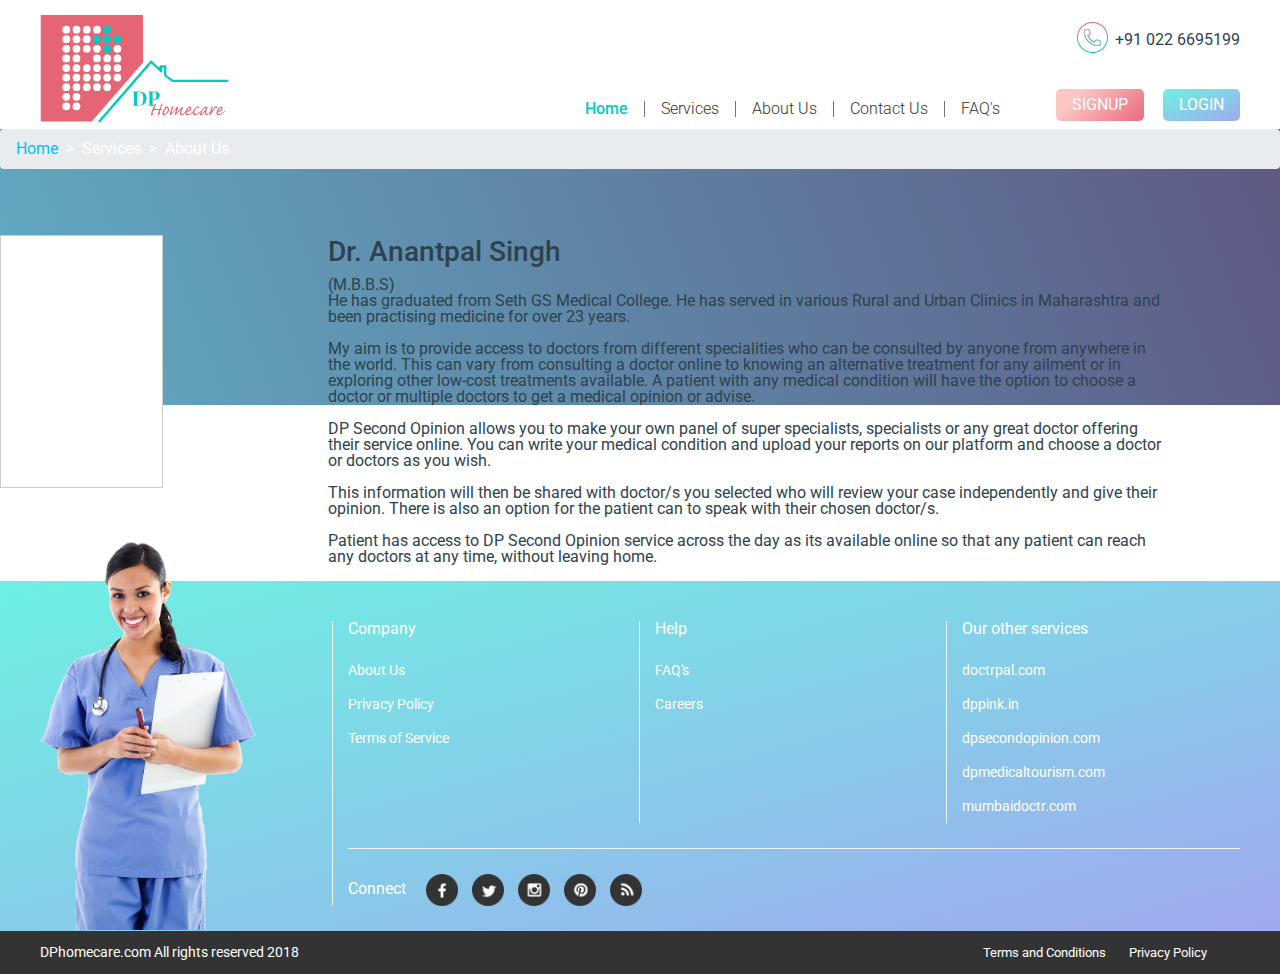
==== dp-homecare/about-us.html @ 6a43c0c6 "Add files via upload" ====
<!doctype html>
<html lang="en">

<head>
    <!-- Required meta tags -->
    <meta charset="utf-8">
    <meta name="viewport" content="width=device-width, initial-scale=1, shrink-to-fit=no">
    <!-- Bootstrap CSS -->
    <!-- <link rel="stylesheet" href="css/bootstrap.min.css"> -->
    <link href="//maxcdn.bootstrapcdn.com/bootstrap/4.0.0/css/bootstrap.min.css" rel="stylesheet" id="bootstrap-css">
    <link href="https://fonts.googleapis.com/css?family=Roboto:300,400,500,700" rel="stylesheet">
    <link href="https://fonts.googleapis.com/css?family=Ovo" rel="stylesheet">
    <link href="https://fonts.googleapis.com/css?family=Vidaloka" rel="stylesheet">
    <link rel="stylesheet" href="https://use.fontawesome.com/releases/v5.5.0/css/all.css" integrity="sha384-B4dIYHKNBt8Bc12p+WXckhzcICo0wtJAoU8YZTY5qE0Id1GSseTk6S+L3BlXeVIU" crossorigin="anonymous">
    <link rel="stylesheet" href="css/style.css">
    <title>About Us</title>
</head>

<body>
    <div class="wrapper">
        <div class="clearfix">
            <nav class="navbar navbar-expand-lg navbar-light">
                <button class="navbar-toggler" type="button" data-toggle="collapse" data-target="#navbarSupportedContent" aria-controls="navbarSupportedContent" aria-expanded="false" aria-label="Toggle navigation">
                    <span class="navbar-toggler-icon"></span>
                </button>
                <a class="navbar-brand" href="#"><img src="img/DP-HC-LOGO-Final-05.svg"  class="d-inline-block align-top" alt="DP Homecare" /></a>
                <a class="d-block d-lg-none tab-call-icon" href="#"><img src="img/call.svg" width="31" class="d-inline-block align-top" alt="CALL US" /></a>
                <form class="form-inline my-2 my-lg-0  d-none d-md-block d-lg-none">
                    <button class="button primary-button ">SIGNUP</button>
                    <button class="button secondary-button">LOGIN</button>
                </form>
                <div class="collapse navbar-collapse" id="navbarSupportedContent">
                    <ul id="nav-bar" class="navbar-nav ml-auto">
                        <li class="nav-item active">
                            <a class="nav-link" href="#">Home</a>
                        </li>
                        <li class="nav-item">
                            <a class="nav-link" href="#">Services</a>
                        </li>
                        <li class="nav-item">
                            <a class="nav-link" href="#">About Us<span class="sr-only">(current)</span></a>
                        </li>
                        <li class="nav-item">
                            <a class="nav-link" href="#">Contact Us</a>
                        </li>
                        <li class="nav-item">
                            <a class="nav-link" href="#">FAQ's</a>
                        </li>
                        <!-- <li class="nav-item d-none d-sm-block">
                            <a class="nav-link">Call us <span class="roboto-bold">+91 022 6695199</span></a>
                        </li> -->
                    </ul>
                    <form class="form-inline my-2 my-lg-0  d-none d-sm-block">
                        <div class="callus">+91 022 6695199</div>
                        <button class="button primary-button">SIGNUP</button>
                        <button class="button secondary-button margin-l-15">LOGIN</button>
                    </form>
                </div>
            </nav>
            <div class="d-block d-sm-none">
                <div class="row">
                    <div class="col-6"><button class="col button primary-button roboto-medium">Sign Up</button></div>
                    <div class="col-6"><button class="col button secondary-button roboto-medium">Login</button></div>
                </div>
            </div>
            <!-- <a href="#" class="header-link roboto-medium">How does it work?</a> <span class="header-text  d-none d-sm-block">Exclusively for women and childrens</span> -->
        </div>
    </div>
    <div class="inner-bg-about">
        <nav aria-label="breadcrumb">
            <ol class="breadcrumb">
                <li class="breadcrumb-item"><a href="#">Home</a></li>
                <li class="breadcrumb-item active"><a href="#">Services</a></li>
                <li class="breadcrumb-item active" aria-current="page">About Us</li>
            </ol>
        </nav>
    </div>
    <div class="about-us-container">
            <div class="row clearfix relative-pos">
                <div class="col-md-3 col-sm-12">
                    <div class="doctorimage">
                    </div>
                </div>
                <div class="col-md-8 col-sm-12">
                     <h3>Dr. Anantpal Singh</h3>
                     <span class="mbbs">(M.B.B.S)</span>
                     <p>He has graduated from Seth GS Medical College. He has served in various Rural and Urban Clinics in Maharashtra and been practising medicine for over 23 years.</p>
                     <div class="maincontent">
                        <p>My aim is to provide access to doctors from different specialities who can be consulted by anyone from anywhere in the world. This can vary from consulting a doctor online to knowing an alternative treatment for any ailment or in exploring other low-cost treatments available. A patient with any medical condition will have the option to choose a doctor or multiple doctors to get a medical opinion or advise.</p>
                        <p>
                            DP Second Opinion allows you to make your own panel of super specialists, specialists or any great doctor offering their service online. You can write your medical condition and upload your reports on our platform and choose a doctor or doctors as you wish.
                        </p>
                        <p>
                         This information will then be shared with doctor/s you selected who will review your case independently and give their opinion. There is also an option for the patient can to speak with their chosen doctor/s.</p>
                         <p>
                            Patient has access to DP Second Opinion service across the day as its available online so that any patient can reach any doctors at any time, without leaving home.
                         </p>
                     </div>
                </div>
             
            </div>
        </div>
   
       
                <div class="sitemap-container">
                    <div class="wrapper">
                        <div class="sitemap">
                            <div class="row">
                                <div class="col-md-3 col-12 border-right d-none d-sm-block"><img src="img/footer-lady.png" class="footer-lady" width="216" alt="DP Homecare"></div>
                                    <div class="col-md-9 col-xs-12">
                                        <div class="row pad-bot-25">
                                            <div class="col-md-4 col-xs-12 border-right ">
                                                <p class="footer-head">Company</p>
                                                <ul>
                                                    <li><a href="#">About Us</a></li>
                                                    <li><a href="#">Privacy Policy</a></li>
                                                    <li><a href="#">Terms of Service</a></li>
                                                </ul>
                                            </div>
                                            <div class="col-md-4 col-xs-12 border-right ">
                                                <p class="footer-head">Help</p>
                                                <ul>
                                                    <li><a href="#">FAQ's</a></li>
                                                    <li><a href="#">Careers</a></li>
                                                </ul>
                                            </div>
                                            <div class="col-md-4 col-xs-12">
                                                <p class="footer-head">Our other services</p>
                                                <ul>
                                                    <li><a href="https://doctrpal.com/" target="_blank">doctrpal.com</a></li>
                                                    <li><a href="http://dppink.in/" target="_blank">dppink.in</a></li>
                                                    <li><a href="https://www.dpsecondopinion.com/" target="_blank">dpsecondopinion.com</a></li>
                                                    <li><a href="https://www.dpmedicaltourism.com/" target="_blank">dpmedicaltourism.com</a></li>
                                                    <li><a href="http://www.mumbaidoctr.com/?AspxAutoDetectCookieSupport=1" target="_blank">mumbaidoctr.com</a></li>
                                                </ul>
                                            </div>
                                        </div>
                                        <div class="row">
                                            <div class="col-md-12 col-xs-12 ">
                                                <div class="social-media border-top">
                                                    <span class="connect">Connect &nbsp; &nbsp; </span>
                                                    <a href="#"><img src="img/social media/fb.png" alt="Facebook" /></a>
                                                    <a href="#"><img src="img/social media/twitter.png" alt="Twitter" /></a>
                                                    <a href="#"><img src="img/social media/insta.png" alt="Instagram" /></a>
                                                    <a href="#"><img src="img/social media/pin.png" alt="Pinterest" /></a>
                                                    <a href="#"><img src="img/social media/5.png" alt="RSS" /></a>
                                                </div>
                                            </div>
                                        </div>
                                    </div>
                                </div>
                            </div>
                        </div>
                    </div>
                    <div class="footer">
                        <div class="wrapper">
                            <div class="row">
                                <div class="col-md-7 col-lg-9">DPhomecare.com All rights reserved 2018</div>
                                <div class="col-md-5 col-lg-3"><a href="#">Terms and Conditions</a> <a href="#"> Privacy Policy</a></div>
                            </div>
                        </div>
                    </div>
                    <!-- Optional JavaScript -->
                    <!-- jQuery first, then Popper.js, then Bootstrap JS -->
                    <script src="js/jquery-3.3.1.slim.min.js"></script>
                    <script src="js/popper.min.js"></script>
                    <script src="js/bootstrap.min.js"></script>
                    <script src="js/bootstrap-swipe-carousel.js"></script>
                    <script src="js/slider.js"></script>
                    <script type="text/javascript">
                    const carouselEl1 = $('#carouselExample1');

                    // Bootstrap carousel needs to be loaded first
                    carouselEl1.carousel().swipeCarousel({
                        sensitivity: 'high' // low, medium or high
                    });

                    carouselEl1.on('slide.bs.carousel', function(e) {

                        var $e = $(e.relatedTarget);
                        var idx = $e.index();
                        var itemsPerSlide = 4;
                        var totalItems = $('#carouselExample1 .carousel-item').length;
                        if (idx >= totalItems - (itemsPerSlide - 1)) {
                            var it = itemsPerSlide - (totalItems - idx);
                            for (var i = 0; i < it; i++) {
                                // append slides to end
                                if (e.direction == "left") {
                                    $('#carouselExample1 .carousel-item').eq(i).appendTo('.carousel-inner');
                                } else {
                                    $('#carouselExample1 .carousel-item').eq(0).appendTo('.carousel-inner');
                                }
                            }
                        }
                    });

                    const carouselEl = $('#carouselExample');

                    // Bootstrap carousel needs to be loaded first
                    carouselEl.carousel().swipeCarousel({
                        sensitivity: 'high' // low, medium or high
                    });

                    carouselEl.on('slide.bs.carousel', function(e) {

                        var $e = $(e.relatedTarget);
                        var idx = $e.index();
                        var itemsPerSlide = 3;
                        var totalItems = $('#carouselExample .carousel-item').length;
                        if (idx >= totalItems - (itemsPerSlide - 1)) {
                            var it = itemsPerSlide - (totalItems - idx);
                            for (var i = 0; i < it; i++) {
                                // append slides to end
                                if (e.direction == "left") {
                                    $('#carouselExample .carousel-item').eq(i).appendTo('.carousel-inner');
                                } else {
                                    $('#carouselExample .carousel-item').eq(0).appendTo('.carousel-inner');
                                }
                            }
                        }
                    });

                    const carouselEl2 = $('#carouselExample2');

                    // Bootstrap carousel needs to be loaded first
                    carouselEl2.carousel().swipeCarousel({
                        sensitivity: 'high' // low, medium or high
                    });

                    carouselEl2.on('slide.bs.carousel', function(e) {

                        var $e = $(e.relatedTarget);
                        var idx = $e.index();
                        var itemsPerSlide = 3;
                        var totalItems = $('#carouselExample2 .carousel-item').length;
                        if (idx >= totalItems - (itemsPerSlide - 1)) {
                            var it = itemsPerSlide - (totalItems - idx);
                            for (var i = 0; i < it; i++) {
                                // append slides to end
                                if (e.direction == "left") {
                                    $('#carouselExample2 .carousel-item').eq(i).appendTo('.carousel-inner');
                                } else {
                                    $('#carouselExample2 .carousel-item').eq(0).appendTo('.carousel-inner');
                                }
                            }
                        }
                    });

                    $(".carousel-item").on("click", function(e) {
                        //console.log(this.index())
                        //carouselEl.carousel(parseInt(this.dataset.index));
                        $(".carousel-item").removeClass("active-testimonial");
                        $(this).addClass("active-testimonial");
                        $(".current-testimonial p").hide();
                        $(".current-testimonial p#testimonial" + this.dataset.index).fadeIn();
                    })
                    </script>
</body>

</html>
---- dp-homecare/css/style.css ----
body {
    background: url("../img/blue_bg.png") 50% 100px no-repeat;
    font-family: 'Roboto', sans-serif;
    font-size: 16px;
    font-weight: 400;
    color: #2e424e;
    line-height: 1;
    width: unset;
}

.wrapper {
    padding: 0 15px;
}

.roboto-light {
    font-weight: 300;
}

.margin-t-10 {
    margin-top: 10px;
}

.roboto-medium {
    font-weight: 500;
}

.roboto-bold {
    font-weight: 700;
}

.navbar-light .navbar-nav .nav-link {
    color: #333;
    font-weight: 300;
}

.navbar-expand-lg .navbar-nav .nav-item:last-child a span {
    font-size: 22px;
}

.navbar-light .navbar-toggler {
    border: 0;
}

.navbar-light .navbar-toggler-icon {
    background: url("../img/toggler-icon.png") 0 0 no-repeat;
}

.navbar-brand img {
    width: 128px;
}

.navbar {
    padding: .5rem 0;
}

.no-margin-mobile {
    margin: 0;
}

.callus {
    background: url("../img/call.png") 20px 0 no-repeat;
    padding: 0.6rem 0 2.6rem 2rem;
    text-align: right;
}

.button {
    color: #fff;
    padding: 0.5rem 1rem;
    border-radius: 5px;
}

.primary-button {
    /* Permalink - use to edit and share this gradient: http://colorzilla.com/gradient-editor/#fbc7c5+0,fbc7c5+22,ee697c+100 */
    background: #fbc7c5;
    /* Old browsers */
    background: -moz-linear-gradient(-45deg, #fbc7c5 0%, #fbc7c5 22%, #ee697c 100%);
    /* FF3.6-15 */
    background: -webkit-linear-gradient(-45deg, #fbc7c5 0%, #fbc7c5 22%, #ee697c 100%);
    /* Chrome10-25,Safari5.1-6 */
    background: linear-gradient(135deg, #fbc7c5 0%, #fbc7c5 22%, #ee697c 100%);
    /* W3C, IE10+, FF16+, Chrome26+, Opera12+, Safari7+ */
    filter: progid:DXImageTransform.Microsoft.gradient(startColorstr='#fbc7c5', endColorstr='#ee697c', GradientType=1);
    /* IE6-9 fallback on horizontal gradient */
    border: 0;
    text-transform: uppercase;
}

.secondary-button {
    /* IE10+ */
    background-image: -ms-linear-gradient(top left, #6DF0E3 0%, #88CBE9 55%, #A1A8F0 100%);

    /* Mozilla Firefox */
    background-image: -moz-linear-gradient(top left, #6DF0E3 0%, #88CBE9 55%, #A1A8F0 100%);

    /* Opera */
    background-image: -o-linear-gradient(top left, #6DF0E3 0%, #88CBE9 55%, #A1A8F0 100%);

    /* Webkit (Safari/Chrome 10) */
    background-image: -webkit-gradient(linear, left top, right bottom, color-stop(0, #6DF0E3), color-stop(55, #88CBE9), color-stop(100, #A1A8F0));

    /* Webkit (Chrome 11+) */
    background-image: -webkit-linear-gradient(top left, #6DF0E3 0%, #88CBE9 55%, #A1A8F0 100%);

    /* W3C Markup */
    background-image: linear-gradient(to bottom right, #6DF0E3 0%, #88CBE9 55%, #A1A8F0 100%);
    border: 0;
}

.margin-l-15 {
    margin-left: 15px;
}


.header-link {
    color: #d02652;
    text-decoration: underline;
}

.header-link {
    float: right;
}

.btn-secondary {
    background: #302f2f;
}

.banner-header {
    padding: 1.2rem 0;
}

.banner-header h2 {
    font-size: 2rem;
}

.banner-header p {
    font-size: 1.8rem;
}

.callback-form-container {
    background: url("../img/shadow-1.png") 50% 0 no-repeat;
    padding: 30px 0 0;
}

.callback-form {
    background: url("../img/shadow-2.png") 50% 100% no-repeat;
    padding: 0 0 30px;
}

.title {
    font-size: 2rem;
    padding-bottom: 15px;
}

.form-title {
    font-size: 1.4rem;
    font-weight: 300;
    line-height: 1.8rem;
}

.form-subtitle {
    font-size: 1rem;
    font-weight: 300;
    line-height: 1rem;
}

.callback-form label {
    color: #06c9c3;
    font-size: 0.8rem;
}

.callback-form .form-group {
    margin-bottom: 1.3rem;
}

.callback-form .button {
    padding: 0.8rem 1rem;
}

.callback-form .form-control {
    border: 0;
    border-bottom: 1px solid #e5e5e5;
    border-radius: 0;
    padding: 0;
    box-shadow: none;
}

.why-doc-container {
    /* IE10+ */
    background-image: -ms-linear-gradient(top left, #6DF0E3 0%, #88CBE9 55%, #A1A8F0 100%);

    /* Mozilla Firefox */
    background-image: -moz-linear-gradient(top left, #6DF0E3 0%, #88CBE9 55%, #A1A8F0 100%);

    /* Opera */
    background-image: -o-linear-gradient(top left, #6DF0E3 0%, #88CBE9 55%, #A1A8F0 100%);

    /* Webkit (Safari/Chrome 10) */
    background-image: -webkit-gradient(linear, left top, right bottom, color-stop(0, #6DF0E3), color-stop(55, #88CBE9), color-stop(100, #A1A8F0));

    /* Webkit (Chrome 11+) */
    background-image: -webkit-linear-gradient(top left, #6DF0E3 0%, #88CBE9 55%, #A1A8F0 100%);

    /* W3C Markup */
    background-image: linear-gradient(to bottom right, #6DF0E3 0%, #88CBE9 55%, #A1A8F0 100%);
    padding: 4rem 0;
    color: #fff;
}

.why-doc-container .title
}

#carouselExample1 .carousel-inner {
    height: 350px;
}

.feature-container {
    /*background: url(../img/why-dc-bg.png) 0 0 no-repeat;*/
    background-size: 100%;
    padding: 15px 0 35px;
}

.feature p {
    font-size: 1rem;
    margin: 35px 0 0;
    line-height: 1.4rem;
}

.feature p.sub-text {
    font-size: 0.9rem;
}

/*.feature:nth-child(1) img {
    margin-left: 50px;
}
.feature:nth-child(2) img {
    margin-left: 25px;
}
.feature:nth-child(4) img {
    margin-right: 20px;
}
.feature:nth-child(5) img {
    margin-right: 40px;
}*/
.quality-commitment-container {
    padding: 75px 0;
}

.img-div {
    height: 200px;
    padding-top: 40px;
    vertical-align: middle;
}

.tab-title {
    font-size: 1.2rem;
    color: #ee697c;
}

.tab-desc {
    font-weight: 300;
    line-height: 1.2rem;
}

.artilce-container {
    padding: 30px 0;
}

.artilce-container.services-container .title {
    margin: 0 auto 15px;
}

.artilce-container .title {
    margin: 0 auto 30px;
}

.article {
    background: #fff;
    cursor: pointer;
    transition: transform .2s;
    /* Animation */
    padding: 0;
    margin: 0 15px 20px;
}

.artilce-container.services-container .article {
    margin: 0 0 20px;
}


.article:hover {
    color: #fff;
    z-index: 9;
    transform: scale(1.1);
    /* (150% zoom - Note: if the zoom is too large, it will go outside of the viewport) */
}

.article p.service-title {
    font-size: 1.2rem;
    color: #ee697c;
}

.article img {
    width: 100%;
}

.article p.article-title {
    color: #ee697c;
    font-size: 1rem;
    line-height: 1.7rem;
    text-transform: uppercase;
    min-height: 60px;
    margin-bottom: 0;
}

.article-description {
    padding: 15px 0;
}

.article:hover .article-description,
.article:hover p.article-title {
    color: #fff;
    /* Permalink - use to edit and share this gradient: http://colorzilla.com/gradient-editor/#fbc7c5+0,fbc7c5+22,ee697c+100 */
    background: #fbc7c5;
    /* Old browsers */
    background: -moz-linear-gradient(-45deg, #fbc7c5 0%, #fbc7c5 22%, #ee697c 100%);
    /* FF3.6-15 */
    background: -webkit-linear-gradient(-45deg, #fbc7c5 0%, #fbc7c5 22%, #ee697c 100%);
    /* Chrome10-25,Safari5.1-6 */
    background: linear-gradient(135deg, #fbc7c5 0%, #fbc7c5 22%, #ee697c 100%);
    /* W3C, IE10+, FF16+, Chrome26+, Opera12+, Safari7+ */
    filter: progid:DXImageTransform.Microsoft.gradient(startColorstr='#fbc7c5', endColorstr='#ee697c', GradientType=1);
    /* IE6-9 fallback on horizontal gradient */
    padding: 15px;
}

.article:hover .service-title,
.article:hover .article-description .article-stats {
    color: #fff;
}


.article-description .article-author {
    font-size: 1rem;
    line-height: 1.2rem;
    margin-bottom: 10px;
}

.article-description .article-stats {
    font-size: 0.8rem;
    color: #999;
    line-height: 1.2rem;
    margin-bottom: 10px;
}

.current-testimonial {
    background: #fff;
    padding: 40px 15px;
    margin: 40px 15px 60px;
    box-shadow: 0px 2px 3px 0px rgba(119, 119, 119, 0.2);
    -moz-box-shadow: 0px 2px 3px 0px rgba(119, 119, 119, 0.2);
    -webkit-box-shadow: 0px 2px 3px 0px rgba(119, 119, 119, 0.2);
}

.user-name {
    font-size: 1.1rem;
    margin: 20px 0 5px;
    font-weight: 500;
}

.timespan {
    font-size: 0.9rem;
}

.testimonial-top {
    margin: 20px 0px 35px;
    border-bottom: 1px solid #e7e7e7;
    padding: 0 0 35px;
}

.testimonial-top p {
    color: #747474;
    line-height: 1.1rem;
}

.testimonial-bottom {
    margin: 0px 0px;
}

.feedabck-label {
    min-width: 120px;
    display: inline-block;
}

.margin-b-20 {
    margin-bottom: 20px;
}

#carouselExample1 .user-name {

    margin: 10px 0 0;
    font-size: 1rem;
    font-weight: 400;
    color: #747474;
    display: inline-block;
}

.sticker {
    position: absolute;
    width: 100px !important;
    left: -15px;
    top: -50px;
}

.current-testimonial-container {
    position: relative;
}

.arrow-down {
    width: 0;
    height: 0;
    border-left: 15px solid transparent;
    border-right: 15px solid transparent;
    border-top: 15px solid #fff;
    bottom: 45px;
    position: absolute;
    left: 47%;
}


.sitemap-container {
    /* IE10+ */
    background-image: -ms-linear-gradient(top left, #6DF0E3 0%, #88CBE9 55%, #A1A8F0 100%);

    /* Mozilla Firefox */
    background-image: -moz-linear-gradient(top left, #6DF0E3 0%, #88CBE9 55%, #A1A8F0 100%);

    /* Opera */
    background-image: -o-linear-gradient(top left, #6DF0E3 0%, #88CBE9 55%, #A1A8F0 100%);

    /* Webkit (Safari/Chrome 10) */
    background-image: -webkit-gradient(linear, left top, right bottom, color-stop(0, #6DF0E3), color-stop(55, #88CBE9), color-stop(100, #A1A8F0));

    /* Webkit (Chrome 11+) */
    background-image: -webkit-linear-gradient(top left, #6DF0E3 0%, #88CBE9 55%, #A1A8F0 100%);

    /* W3C Markup */
    background-image: linear-gradient(to bottom right, #6DF0E3 0%, #88CBE9 55%, #A1A8F0 100%);
}

.footer-lady {
    margin-top: -79px;
    margin-bottom: -25px;
}

.border-top {
    border-top: 1px solid #edf3ef !important;
}

.pad-bot-25 {
    padding-bottom: 25px;
}

.social-media {
    padding-top: 25px;
}

.testimonial-container {
    padding: 2rem 0 3rem;
    /* IE10+ */
    background-image: -ms-linear-gradient(top, #FCE1E5 0%, #FDEEEF 55%, #fef3f3 100%);

    /* Mozilla Firefox */
    background-image: -moz-linear-gradient(top, #FCE1E5 0%, #FDEEEF 55%, #fef3f3 100%);

    /* Opera */
    background-image: -o-linear-gradient(top, #FCE1E5 0%, #FDEEEF 55%, #fef3f3 100%);

    /* Webkit (Safari/Chrome 10) */
    background-image: -webkit-gradient(linear, left top, left bottom, color-stop(0, #FCE1E5), color-stop(55, #FDEEEF), color-stop(100, #fef3f3));

    /* Webkit (Chrome 11+) */
    background-image: -webkit-linear-gradient(top, #FCE1E5 0%, #FDEEEF 55%, #fef3f3 100%);

    /* W3C Markup */
    background-image: linear-gradient(to bottom, #FCE1E5 0%, #FDEEEF 55%, #fef3f3 100%);
}

.sub-title {
    font-size: 1.3rem
}

.pink-text {
    color: #e56574;
}

.content-title {
    font-size: 22px;
}

.why-dp-tab .content-div p {
    font-size: 0.9rem;
    line-height: 1.3rem;
}

.pink-bg {
    background: #d02652;
    opacity: 0.8;
}

.black-bg {
    background: #000;
    opacity: 0.8;
}

.fa-quote-left {
    position: absolute;
    left: 15px;
}

.fa-quote-right {
    position: absolute;
    right: 20px;
    margin-top: -30px;
}

.newsletter-container {
    background: url("../img/newsletter-bg-mobile.png") 50% 100% no-repeat;
    min-height: 342px;
}

.Subscribe-div {
    margin-top: 46px;
}

.subscribe-container {
    border: 1px solid #d4d4d4;
    border-radius: 10px;
    padding: 15px 10px;
    background: #fff;
    position: relative;
}

.subscribe-container:after {
    content: '';
    position: absolute;
    bottom: 0;
    left: 0;
    width: 100%;
    height: 30px;
    border-radius: 50%;
    z-index: -1;
    box-shadow: 0 8px 25px -10px rgba(0, 0, 0, 0.5);
}

.subscribe-container .form-control {
    border: 0;

}

.subscribe-container .primary-button {
    width: 100%;
}

.divider {
    height: 1px;
    width: 100%;
    background: #fff;
    padding-bottom: 15px;
    box-shadow: 0px 2px 3px 0px rgba(119, 119, 119, 0.6);
    -moz-box-shadow: 0px 2px 3px 0px rgba(119, 119, 119, 0.6);
    -webkit-box-shadow: 0px 2px 3px 0px rgba(119, 119, 119, 0.6);
}

.border-right {
    border-right: 1px solid #edf3ef !important;
}

.footer-head {
    font-size: 16px;
    margin: 1.8rem 0;
}

.sitemap {
    color: #fff;

}

.sitemap ul,
.sitemap li {
    list-style: none;
    padding: 0;
    margin: 0;
}

.sitemap li a {
    font-size: 14px;
    margin: 10px 0;
    display: inline-block;
    color: #fff;
}

.address-div {
    font-size: 14px;
    width: 80%;
    line-height: 1.4rem;
}

.social-media a {
    display: inline-block;
    margin-right: 10px;
}

.footer {
    background: #333333;
    padding: 10px 0;
    color: #fff;
    font-size: 14px;
    line-height: 1.4rem;
}

.footer a {
    color: #fff;
    font-size: 13px;
    margin: 0;
    width: 48%;
    display: inline-block;
}

.footer a:last-child {
    text-align: right;
}

.mobile-head-button {
    margin-bottom: 10px;
}

.footer-logo {
    width: 30%;
}

#carouselExample .carousel-control-prev {
    width: auto;
    left: 40%;
    opacity: 1;
    align-items: flex-end;
    margin-bottom: 0px;
}

#carouselExample .carousel-control-prev .carousel-control-prev-icon,
#carouselExample1 .carousel-control-prev .carousel-control-prev-icon {
    background-image: url("../img/arrow-left-01.svg");
}

#carouselExample .carousel-control-next {
    width: auto;
    right: 40%;
    opacity: 1;
    align-items: flex-end;
    margin-bottom: 0px;
}

#carouselExample .carousel-control-next .carousel-control-next-icon,
#carouselExample1 .carousel-control-next .carousel-control-next-icon {
    background-image: url("../img/arrow-right-01.svg");
}

#carouselExample .carousel-inner {
    height: 365px;
}

.newsletter-container {
    background: url("../img/images/desktop/subscibe.png") 50% 0 no-repeat #f4fcfc;
    padding-top: 30px;
}

.inner-bg {
    background: url("../img/Services/Banner.png") 50% 0 no-repeat;
    height: 325px;
}
.inner-bg nav {
    background: #000;
    opacity: 0.7;
}
.inner-bg nav .breadcrumb {
        background: #000;
    width: 1170px;
    margin: 0 auto;
    padding: 1.2rem 0rem;
    opacity: 0.8;
    font-size: 0.9rem;
}
.breadcrumb-item a {
    color: #03c2f2;
}
.breadcrumb-item.active a,.breadcrumb-item.active {
    color: #fff;
}
.breadcrumb-item+.breadcrumb-item::before {
    content: ">";
    color: #fff;
}
.services-tab-container {
    padding: 0 0 30px;
}
.service-tabs #nav-tab {
    margin: 30px 0;
    border: 0;
}
.service-tabs .nav-tabs .nav-link {
    color: #999;
    margin-right: 10px;
    font-size: 18px;
}
.service-tabs .nav-tabs .service-tabs .nav-link:focus, .service-tabs .nav-tabs .nav-link:hover {
    border: 1px solid transparent;
}
.service-tabs .nav-tabs .nav-item.show .nav-link, .service-tabs .nav-tabs .nav-link.active {
    color: #E56574;
    border: 1px solid transparent;
    border-bottom: 3px solid #E56574;
}
.service-tabs .tab-pane {
    font-size: 16px;
    line-height: 24px;
    color: #747474;
}
.benefit-container {
    padding: 30px 0;
    color: #fff;
    background-image: -ms-linear-gradient(top left, #6DF0E3 0%, #88CBE9 55%, #A1A8F0 100%);

    /* Mozilla Firefox */
    background-image: -moz-linear-gradient(top left, #6DF0E3 0%, #88CBE9 55%, #A1A8F0 100%);

    /* Opera */
    background-image: -o-linear-gradient(top left, #6DF0E3 0%, #88CBE9 55%, #A1A8F0 100%);

    /* Webkit (Safari/Chrome 10) */
    background-image: -webkit-gradient(linear, left top, right bottom, color-stop(0, #6DF0E3), color-stop(55, #88CBE9), color-stop(100, #A1A8F0));

    /* Webkit (Chrome 11+) */
    background-image: -webkit-linear-gradient(top left, #6DF0E3 0%, #88CBE9 55%, #A1A8F0 100%);

    /* W3C Markup */
    background-image: linear-gradient(to bottom right, #6DF0E3 0%, #88CBE9 55%, #A1A8F0 100%);
}
.inner-title {
    font-size: 36px;
    text-transform: uppercase;
    font-weight: 700;
    line-height: 53px;
    margin-bottom: 25px;
}
.benefit-container ul li, .need-container ul li, .help-container ul li {
   font-size: 18px;
    line-height: 24px;
    margin-left: -20px;
    padding-left: 20px;
    padding-bottom: 10px;
    font-weight: 700;
}
.need-container {
    background: url("../img/Services/When do you need.png") 50% 0 no-repeat;
    padding: 30px 0;
}
.label-text {
    font-size: 16px;
    color: #666666;
    line-height: 20px;
    margin-top: 40px;
}
.help-container {
    margin: 30px 0;
}
.testimonial-carousel {
    -webkit-box-shadow: -1px 3px 33px -2px rgba(0,0,0,0.4);
-moz-box-shadow: -1px 3px 33px -2px rgba(0,0,0,0.4);
box-shadow: -1px 3px 33px -2px rgba(0,0,0,0.4);
    padding: 75px 30px;
    background: -moz-linear-gradient(116deg, rgba(239,111,129,1) 0%, rgba(250,190,190,1) 100%); /* ff3.6+ */
background: -webkit-gradient(linear, left top, right bottom, color-stop(0%, rgba(250,190,190,1)), color-stop(100%, rgba(239,111,129,1))); /* safari4+,chrome */
background: -webkit-linear-gradient(116deg, rgba(239,111,129,1) 0%, rgba(250,190,190,1) 100%); /* safari5.1+,chrome10+ */
background: -o-linear-gradient(116deg, rgba(239,111,129,1) 0%, rgba(250,190,190,1) 100%); /* opera 11.10+ */
background: -ms-linear-gradient(116deg, rgba(239,111,129,1) 0%, rgba(250,190,190,1) 100%); /* ie10+ */
background: linear-gradient(334deg, rgba(239,111,129,1) 0%, rgba(250,190,190,1) 100%); /* w3c */
filter: progid:DXImageTransform.Microsoft.gradient( startColorstr='#FABEBE', endColorstr='#EF6F81',GradientType=0 ); /* ie6-9 */
}
.testimonial-carousel .carousel-inner {
    height: 350px;
}
.image-div {
       background: #fff;
    padding: 25px;
    width: 286px;
    margin-bottom: 15px;
    text-align: center;
    -webkit-box-shadow: 6px 7px 2px -2px rgba(0,0,0,0.15);
-moz-box-shadow: 6px 7px 2px -2px rgba(0,0,0,0.15);
box-shadow: 6px 7px 2px -2px rgba(0,0,0,0.15);
}
.text-container {
    color: #fff;
    font-size: 20px;
    line-height: 28px;
    padding: 75px 70px;
}
.text-container .fa-quote-left {
    background: url("../img/SVG/open quote.svg") 0 0 no-repeat;
}
.relative-pos {
    position: relative;         
}
.floating-form  {
    position: absolute;
    right: 0;
    border: 0;
    margin-top: -40px;  
    background: #fff;
    border-radius: 15px;
    padding: 0;
    -webkit-box-shadow: -1px 3px 23px -2px rgba(0,0,0,0.4);
-moz-box-shadow: -1px 3px 23px -2px rgba(0,0,0,0.4);
box-shadow: -1px 3px 23px -2px rgba(0,0,0,0.4);
}
.form-header {
    padding: 20px 15px;
    border: 1px solid transparent;
    border-radius: 15px 15px 0 0;    
    color: #fff;
    background: -moz-linear-gradient(116deg, rgba(239,111,129,1) 0%, rgba(250,190,190,1) 100%); /* ff3.6+ */
background: -webkit-gradient(linear, left top, right bottom, color-stop(0%, rgba(250,190,190,1)), color-stop(100%, rgba(239,111,129,1))); /* safari4+,chrome */
background: -webkit-linear-gradient(116deg, rgba(239,111,129,1) 0%, rgba(250,190,190,1) 100%); /* safari5.1+,chrome10+ */
background: -o-linear-gradient(116deg, rgba(239,111,129,1) 0%, rgba(250,190,190,1) 100%); /* opera 11.10+ */
background: -ms-linear-gradient(116deg, rgba(239,111,129,1) 0%, rgba(250,190,190,1) 100%); /* ie10+ */
background: linear-gradient(334deg, rgba(239,111,129,1) 0%, rgba(250,190,190,1) 100%); /* w3c */
filter: progid:DXImageTransform.Microsoft.gradient( startColorstr='#FABEBE', endColorstr='#EF6F81',GradientType=0 ); /* ie6-9 */
}
.form-field-container {
    padding: 20px;                  
}
.floating-form #nav-tab {
    border: 0;
}
.floating-form .nav-tabs .nav-link {
        color: #fff;
    font-size: 20px;
    background: transparent;
    border: 1px transparent;
    width: 50%;
}
.floating-form .nav-tabs .floating-form .nav-link:focus, .floating-form .nav-tabs .nav-link:hover {
    border: 1px solid transparent;
}
.floating-form .nav-tabs .nav-item.show .nav-link, .floating-form .nav-tabs .nav-link.active {
    /*color: #E56574;
    border: 1px solid transparent;*/
    font-weight: 700;
    border-bottom: 2px solid #fff;
}
.floating-form .tab-pane {
    font-size: 16px;
    line-height: 24px;
    color: #747474;
}
.date-container {
    background: #f3fcfd;
    margin-left: -20px;
    margin-right: -20px;
    padding: 10px 0;
}
.date {
    background: transparent !important;
}
::-webkit-calendar-picker-indicator {
  background: url(../img/SVG/calendar.svg) 0 0 no-repeat;
  opacity:1;
  font-size:0;
  transition:all ease 400ms;
  transform:scale(1);
  margin-left:5px;
  width: 25px;
    height: 25px;

  color: rgba(0, 0, 0, 0);
}
.margin-t-10 {
    margin-top: 10px;
}




#drop-area {
  border: 2px dashed #ccc;
  border-radius: 20px;
  width: 100%;
  margin: 50px auto;
  padding: 20px;
}
#drop-area.highlight {
  border-color: purple;
}
.my-form {
  margin-bottom: 10px;
}
#gallery {
  margin-top: 10px;
}
#gallery img {
  width: 150px;
  margin-bottom: 10px;
  margin-right: 10px;
  vertical-align: middle;
}
#fileElem {
  display: none;
}

.alice-div {
    margin: -20px -20px 0 -20px;
}

.alice-div img {
    width: 100%;
}
.ask-expert {
    width: 220px;
    margin: 0 auto;
    text-align: center;
    background: #fae860;
    color: #000;
    border-radius: 15px;
    margin-top: -40px;
    /* z-index: 99999999999; */
    position: relative;
    padding: 10px 0 1px;
}
.ask-expert p {
    color: #a99d41;
    margin-top: -7px;
}
#nav-enq h3 {
    font-size: 1.4rem;
    margin: 25px 0;
}
@media (max-width: 374px) {
    .quick-connect-conainer .btn-secondary {
        margin: 10px 0;
    }

    /*.quick-connect-conainer {
        padding: 30% 25px 9%;
    }*/
}

@media (min-width: 768px) {
    body {
        background-size: 122%;
    }

    .navbar-brand img {
        width: 161px;
    }

    .tab-call-icon {
        margin-left: 260px;
    }

    .article {
        padding: 0 15px;
        margin: 0;
    }

    .header-text {
        float: right;
        font-size: 0.8rem;
        display: inline-block;
        padding: 0 15px;
        border-right: 1px solid #333;
        margin-top: -8px;
        margin-right: 15px;
    }

    .header-link {
        margin-top: -10px;
    }

    .margin-t-30 {
        margin-top: 30px;

    }

    .no-margin-mobile {
        margin: 0 -15px;
    }

    .banner-div {
        margin-right: -15px;
    }

    .card .back {
        padding: 10px 0;
    }

    .card .back img {
        width: 8px;
    }

    .card .back p {
        margin: 0;
        line-height: 0.5rem;
    }

    .quick-connect-conainer {
        min-height: 0;
        width: 100%;
        margin-top: -60px;
    }

    .newsletter-container {
        background: url("../img/images/desktop/subscibe.png") 50% 0 no-repeat #f4fcfc;
        margin-top: 20px;
        padding-top: 70px;
    }

    .Subscribe-div {
        margin-top: 40px;
    }

    .subscribe-container {
        border: 1px solid #d4d4d4;
        border-radius: 10px;
        padding: 15px 10px;
        background: #fff;
        position: relative;
    }

    /*.subscribe-container:after {
        content: '';
        position: absolute;
        bottom: 0;
        left: 0;
        width: 100%;
        height: 30px;
        border-radius: 50%;
        z-index: -1;
        box-shadow: 0 8px 25px -10px rgba(0, 0, 0, 0.5);
    }*/

    .subscribe-container .form-control {
        border: 0;

    }

    .sitemap {
        padding: 40px 0 25px;
    }

    .footer-head {
        margin: 0rem 0 1rem;
    }

    .footer a {
        color: #fff;
        font-size: 13px;
        margin-left: 20px;
        width: auto;
    }

    .footer-logo {
        width: 150px;
    }

    .social-media img {
        width: 32px;
    }

    .banner-header h2 {
        font-size: 2.6rem;
    }

    .title {
        font-size: 2.4rem;
        padding-bottom: 15px;
    }

    .choose-option-container {
        padding: 5rem 0 6rem;
    }

    .option-cards {
        background: #f7f7f7;
        padding: 160px 10px 20px;
        height: 300px;
    }

    .choose-option-container .button {
        margin-bottom: 0px;
    }

    .feature-container {
        /*background: url(../img/why-dc-bg.png) 0 0 no-repeat;*/
        background-size: 100%;
        padding: 55px 0 35px;
    }

    .artilce-container {
        padding: 60px 0;
    }

    .artilce-container.services-container .title {
        margin: 0 auto 60px;
    }

    .artilce-container .title {
        margin: 0 auto 110px;
    }

    #carouselExample .carousel-control-prev {
        left: 45%;
        margin-bottom: -30px;
    }

    #carouselExample .carousel-control-next {
        right: 45%;
        margin-bottom: -30px;
    }

    .current-testimonial {
        background: #fff;
        padding: 40px;
        margin: 40px 0 60px;
        box-shadow: 0px 2px 3px 0px rgba(119, 119, 119, 0.2);
        -moz-box-shadow: 0px 2px 3px 0px rgba(119, 119, 119, 0.2);
        -webkit-box-shadow: 0px 2px 3px 0px rgba(119, 119, 119, 0.2);
    }

    .testimonial-top {
        margin: 20px 40px 35px;
        border-bottom: 1px solid #e7e7e7;
        padding: 0 0 35px;
    }

    .testimonial-bottom {
        margin: 0px 40px;
    }

    .arrow-down {
        left: 295px;
    }

    .testimonial-container {
        padding: 4rem 0 6rem;
    }

    .sticker {
        width: 148px !important;
        position: absolute;
        left: -90px;
        top: -90px;
    }
}

@media (min-width: 992px) {
    body {
        background-size: auto;
    }

    .wrapper {
        width: 1200px;
        margin: 0 auto;
        padding: 0;
    }

    .navbar-brand {
        padding-top: 0;
        margin-top: 0;
    }

    .navbar-brand img {
        width: 190px;
    }

    .navbar {
        padding: 0.9rem 0 0;
    }

    .header-link {
        float: right;
        margin-top: -10px;
    }

    .navbar-expand-lg .navbar-nav .nav-link {
        padding: 0rem 1rem;
        border-right: 1px solid #747474;
    }

    .navbar-expand-lg .navbar-nav .nav-item:last-child .nav-link {
        border-right: 0;
        margin-top: 0px;
    }

    .navbar-expand-lg .navbar-nav .nav-item:last-child a span {
        font-size: 22px;
        display: inline-block;
        margin-left: 10px;
    }

    .logo {
        width: 208px;
    }

    .navbar-light .navbar-nav .active>.nav-link,
    .navbar-light .navbar-nav .nav-link.active,
    .navbar-light .navbar-nav .nav-link.show,
    .navbar-light .navbar-nav .show>.nav-link {
        font-weight: 500;
        color: #06c9c3;
    }

    #nav-bar {
        margin-right: 40px;
        margin-top: 75px;
    }

    .banner-header h2 {
        font-size: 2.6rem;
    }

    .title {
        font-size: 2.4rem;
        padding-bottom: 15px;
    }

    .choose-option-container {
        padding: 5rem 0 6rem;
    }

    .option-cards {
        background: #f7f7f7;
        padding: 160px 10px 20px;
        height: 300px;
    }

    .choose-option-container .button {
        margin-bottom: 0px;
    }

    .feature-container {
        background: url(../img/why-dc-bg.png) 0 0 no-repeat;
        background-size: 100%;
        padding: 35px 0 35px;
        width: 83.3%;
        margin: 0 auto;
    }

    .feature:nth-child(1) img {
        margin-left: 35px;
    }

    .feature:nth-child(2) img {
        margin-left: 25px;
    }

    .feature:nth-child(4) img {
        margin-right: 20px;
    }

    .feature:nth-child(5) img {
        margin-right: 40px;
    }
}




.slider-container {
    position: relative;
    height: 506px;
    -webkit-user-select: none;
    -moz-user-select: none;
    -ms-user-select: none;
    user-select: none;
    cursor: all-scroll;
    width: 100%;
    overflow: hidden;
}

.slider-control {
    z-index: 2;
    position: absolute;
    top: 0;
    width: 12%;
    height: 100%;
    transition: opacity 0.3s;
    will-change: opacity;
    opacity: 0;
}

.slider-control.inactive:hover {
    cursor: auto;
}

.slider-control:not(.inactive):hover {
    opacity: 1;
    cursor: pointer;
}

.slider-control.left {
    left: 0;
    background: linear-gradient(to right, rgba(0, 0, 0, 0.18) 0%, rgba(0, 0, 0, 0) 100%);
}

.slider-control.right {
    right: 0;
    background: linear-gradient(to right, rgba(0, 0, 0, 0) 0%, rgba(0, 0, 0, 0.18) 100%);
}

.slider-pagi {
    position: absolute;
    z-index: 3;
    left: 80%;
    bottom: 0rem;
    -webkit-transform: translateX(-50%);
    transform: translateX(-50%);
    font-size: 0;
    list-style-type: none;
    display: none;
}

.slider-pagi__elem {
    position: relative;
    display: inline-block;
    vertical-align: top;
    width: 0.5rem;
    height: 0.5rem;
    margin: 0 0.3rem;
    background: #d02652;
    cursor: pointer;
}

.slider-pagi__elem:before {
    content: "";
    position: absolute;
    left: 50%;
    top: 50%;
    width: 0.5rem;
    height: 0.5rem;
    background: #fff;
    transition: -webkit-transform 0.3s;
    transition: transform 0.3s;
    transition: transform 0.3s, -webkit-transform 0.3s;
    -webkit-transform: translate(-50%, -50%) scale(0);
    transform: translate(-50%, -50%) scale(0);
}

.slider-pagi__elem.active-slide:before,
.slider-pagi__elem:hover:before {
    -webkit-transform: translate(-50%, -50%) scale(1);
    transform: translate(-50%, -50%) scale(1);
}

.slider {
    z-index: 1;
    position: relative;
    height: 100%;
}

.slider.animating {
    transition: -webkit-transform 0.5s;
    transition: transform 0.5s;
    transition: transform 0.5s, -webkit-transform 0.5s;
    will-change: transform;
}

.slider.animating .slide__bg {
    transition: -webkit-transform 0.5s;
    transition: transform 0.5s;
    transition: transform 0.5s, -webkit-transform 0.5s;
    will-change: transform;
}

.slideX {
    position: absolute;
    top: 0;
    width: 100%;
    height: 100%;
    overflow: hidden;
}

.slideX.active-slide .slide__overlay,
.slideX.active-slide .slide__text {
    opacity: 1;
    -webkit-transform: translateX(0);
    transform: translateX(0);
}

.slide__bg {
    position: absolute;
    top: 0;
    left: -50%;
    width: 100%;
    height: 100%;
    background-size: cover;
    will-change: transform;
}

.slideX:nth-child(1) {
    left: 0;
}

.slideX:nth-child(1) .slide__bg {
    left: 0;
    background-image: url("../img/banner-1.jpg");
}

.slideX:nth-child(1) .slide__overlay-path {
    fill: #e99c7e;
}

.slideX:nth-child(2) {
    left: 100%;
}

.slideX:nth-child(2) .slide__bg {
    left: -50%;
    background-image: url("../img/banner-1.jpg");
}

.slideX:nth-child(2) .slide__overlay-path {
    fill: #e1ccae;
}

.slideX:nth-child(3) {
    left: 200%;
}

.slideX:nth-child(3) .slide__bg {
    left: -100%;
    background-image: url("../img/banner-1.jpg");
}

.slideX:nth-child(3) .slide__overlay-path {
    fill: #adc5cd;
}

.slideX:nth-child(4) {
    left: 300%;
}

.slideX:nth-child(4) .slide__bg {
    left: -150%;
    background-image: url("../img/banner-1.jpg");
}

.slideX:nth-child(4) .slide__overlay-path {
    fill: #cbc6c3;
}

.slideX:nth-child(5) {
    left: 400%;
}

.slideX:nth-child(5) .slide__bg {
    left: -200%;
    background-image: url("../img/banner-1.jpg");
}

.slideX:nth-child(5) .slide__overlay-path {
    fill: #cbc6c3;
}

.slide__content {
    position: absolute;
    top: 0;
    left: 0;
    width: 100%;
    height: 100%;
}

.slide__overlay {
    position: absolute;
    bottom: 0;
    left: 0;
    height: 100%;
    min-height: 810px;
    transition: opacity 0.2s 0.5s, -webkit-transform 0.5s 0.5s;
    transition: transform 0.5s 0.5s, opacity 0.2s 0.5s;
    transition: transform 0.5s 0.5s, opacity 0.2s 0.5s, -webkit-transform 0.5s 0.5s;
    will-change: transform, opacity;
    -webkit-transform: translate3d(-20%, 0, 0);
    transform: translate3d(-20%, 0, 0);
    opacity: 0;
}

@media (max-width: 991px) {
    .slide__overlay {
        display: none;
    }
}

.slide__overlay path {
    opacity: 0.8;
}

.slide-bg {
    position: absolute;
    width: 90%;
    bottom: 1%;
    left: 0%;
    height: 160px;
    background: #ee697c;
    -webkit-box-shadow: 4px 4px 3px 0px rgba(0, 0, 0, 0.2);
    -moz-box-shadow: 4px 4px 3px 0px rgba(0, 0, 0, 0.2);
    box-shadow: 4px 4px 3px 0px rgba(0, 0, 0, 0.2);
}

.slide__text {
    position: absolute;
    width: 90%;
    bottom: 0%;
    left: 0%;
    color: #fff;
    height: 150px;
    /*background-color: rgba(0, 0, 0, 0.6);*/
    transition: opacity 0.5s 0.8s, -webkit-transform 0.5s 0.8s;
    transition: transform 0.5s 0.8s, opacity 0.5s 0.8s;
    transition: transform 0.5s 0.8s, opacity 0.5s 0.8s, -webkit-transform 0.5s 0.8s;
    will-change: transform, opacity;
    -webkit-transform: translateY(-300%);
    transform: translateY(-300%);
}

@media (max-width: 991px) {
    .slide__text {
        left: 0;
        bottom: 0;
        width: 100%;
        text-align: center;
        -webkit-transform: translateY(150%);
        transform: translateY(150%);
        transition: opacity 0.5s 0.5s, -webkit-transform 0.5s 0.5s;
        transition: transform 0.5s 0.5s, opacity 0.5s 0.5s;
        transition: transform 0.5s 0.5s, opacity 0.5s 0.5s, -webkit-transform 0.5s 0.5s;
        padding: 0 1rem;
    }
}

.slide__text-heading {
    font-size: 3.5rem;
    margin-bottom: 0.5rem;
    font-weight: 400;
    color: #fff;
    padding: 0 1.8rem;
}

@media (max-width: 991px) {
    .slide__text-heading {
        line-height: 2rem;
        font-size: 1.5rem;
        margin: 0;
        padding: 0 0.8rem;
    }
}

.slide__text-desc {
    font-family: "Open Sans", Helvetica, Arial, sans-serif;
    font-size: 1.8rem;
    margin-bottom: 1.5rem;
    display: none;
}

@media (max-width: 991px) {
    .slide__text-desc {
        display: none;
    }
}

.slide__text-link {
    z-index: 5;
    display: inline-block;
    position: relative;
    padding: 0 1.8rem 1rem;
    cursor: pointer;
    font-family: "Open Sans", Helvetica, Arial, sans-serif;
    font-size: 1.6rem;
    line-height: 1.6rem;
    color: #fff !important;
    /* -webkit-perspective: 1000px;
          perspective: 1000px;*/
}

.slide__text-link:before {
    z-index: -1;
    content: "";
    position: absolute;
    top: 0;
    left: 0;
    width: 100%;
    height: 100%;
    /*background: #000;
  -webkit-transform-origin: 50% 100%;
          transform-origin: 50% 100%;
  -webkit-transform: rotateX(-85deg);
          transform: rotateX(-85deg);
  transition: -webkit-transform 0.3s;
  transition: transform 0.3s;
  transition: transform 0.3s, -webkit-transform 0.3s;
  will-change: transform;*/
}

.slide__text-link:hover:before {
    /* -webkit-transform: rotateX(0);
          transform: rotateX(0);*/
}


@media (max-width: 600px) {
    .slider-container {
        height: 250px;
    }

    .slider-pagi {
        left: 42%;
        bottom: -0.5rem;
    }

    .slide__text-link {
        font-size: 1.1rem;
    }

    .slide__text-heading {
        font-size: 1.3rem;
    }

    .slide__text {
        height: 80px;
    }

    .slide-bg {
        height: 90px;
    }
}




#carouselExample {}

.panel-thumbnail {
    padding: 0;
}

.name {
    font-weight: 500;
    margin: 10px 0;
}

.url {
    font-weight: 300;
    margin: 0;
}

.user-details {
    font-size: 0.8rem;
}

.panel {
    margin: 0;
    padding: 5px;
}

.display-none {
    display: none;
}

.active-testimonial .panel {}

@media (min-width: 768px) {

    #carouselExample1 .carousel-control-prev {
        left: -150px;
    }

    #carouselExample1 .carousel-control-next {
        right: -150px;
    }

    #carouselExample .carousel-inner {
        height: 365px;
    }

    /* show 3 items */
    .carousel-inner .active,
    .carousel-inner .active+.carousel-item,
    .carousel-inner .active+.carousel-item+.carousel-item,
    .carousel-inner .active+.carousel-item+.carousel-item+.carousel-item {
        display: block;
    }

    .carousel-inner .carousel-item.active:not(.carousel-item-right):not(.carousel-item-left),
    .carousel-inner .carousel-item.active:not(.carousel-item-right):not(.carousel-item-left)+.carousel-item,
    .carousel-inner .carousel-item.active:not(.carousel-item-right):not(.carousel-item-left)+.carousel-item+.carousel-item,
    .carousel-inner .carousel-item.active:not(.carousel-item-right):not(.carousel-item-left)+.carousel-item+.carousel-item+.carousel-item {
        transition: none;
    }

    .carousel-inner .carousel-item-next,
    .carousel-inner .carousel-item-prev {
        position: relative;
        transform: translate3d(0, 0, 0);
    }

    .carousel-inner .active.carousel-item+.carousel-item+.carousel-item+.carousel-item+.carousel-item {
        position: absolute;
        top: 0;
        right: -25%;
        z-index: -1;
        display: block;
        visibility: visible;
    }

    /* left or forward direction */
    .active.carousel-item-left+.carousel-item-next.carousel-item-left,
    .carousel-item-next.carousel-item-left+.carousel-item,
    .carousel-item-next.carousel-item-left+.carousel-item+.carousel-item,
    .carousel-item-next.carousel-item-left+.carousel-item+.carousel-item+.carousel-item,
    .carousel-item-next.carousel-item-left+.carousel-item+.carousel-item+.carousel-item+.carousel-item {
        position: relative;
        transform: translate3d(-100%, 0, 0);
        visibility: visible;
    }

    /* farthest right hidden item must be abso position for animations */
    .carousel-inner .carousel-item-prev.carousel-item-right {
        position: absolute;
        top: 0;
        left: 0;
        z-index: -1;
        display: block;
        visibility: visible;
    }

    /* right or prev direction */
    .active.carousel-item-right+.carousel-item-prev.carousel-item-right,
    .carousel-item-prev.carousel-item-right+.carousel-item,
    .carousel-item-prev.carousel-item-right+.carousel-item+.carousel-item,
    .carousel-item-prev.carousel-item-right+.carousel-item+.carousel-item+.carousel-item,
    .carousel-item-prev.carousel-item-right+.carousel-item+.carousel-item+.carousel-item+.carousel-item {
        position: relative;
        transform: translate3d(100%, 0, 0);
        visibility: visible;
        display: block;
        visibility: visible;
    }

}

/* Bootstrap Lightbox using Modal */

#profile-grid {
    overflow: auto;
    white-space: normal;
}

#profile-grid .profile {
    padding-bottom: 40px;
}

#profile-grid .panel {
    padding: 0
}

#profile-grid .panel-body {
    padding: 15px
}

#profile-grid .profile-name {
    font-weight: bold;
}

#profile-grid .thumbnail {
    margin-bottom: 6px;
}

#profile-grid .panel-thumbnail {
    overflow: hidden;
}

#profile-grid .img-rounded {
    border-radius: 4px 4px 0 0;
}
.about-us-container{
    margin-top:-170px;
}
/* About us css */
.inner-bg-about{
    height: 276px;
  background: -moz-linear-gradient(21deg, rgba(97,171,195,1) 0%, rgba(94,89,132,1) 100%); /* ff3.6+ */
background: -webkit-gradient(linear, left top, right top, color-stop(0%, rgba(97,171,195,1)), color-stop(100%, rgba(94,89,132,1))); /* safari4+,chrome */
background: -webkit-linear-gradient(21deg, rgba(97,171,195,1) 0%, rgba(94,89,132,1) 100%); /* safari5.1+,chrome10+ */
background: -o-linear-gradient(21deg, rgba(97,171,195,1) 0%, rgba(94,89,132,1) 100%); /* opera 11.10+ */
background: -ms-linear-gradient(21deg, rgba(97,171,195,1) 0%, rgba(94,89,132,1) 100%); /* ie10+ */
background: linear-gradient(69deg, rgba(97,171,195,1) 0%, rgba(94,89,132,1) 100%); /* w3c */
filter: progid:DXImageTransform.Microsoft.gradient( startColorstr='#61ABC3', endColorstr='#5E5984',GradientType=1 ); /* ie6-9 */
}
.doctorimage{
    max-width: 163px;
    width: 100%;
    height: 253px;
    background: #fff;
    border:1px solid #ccc;
}
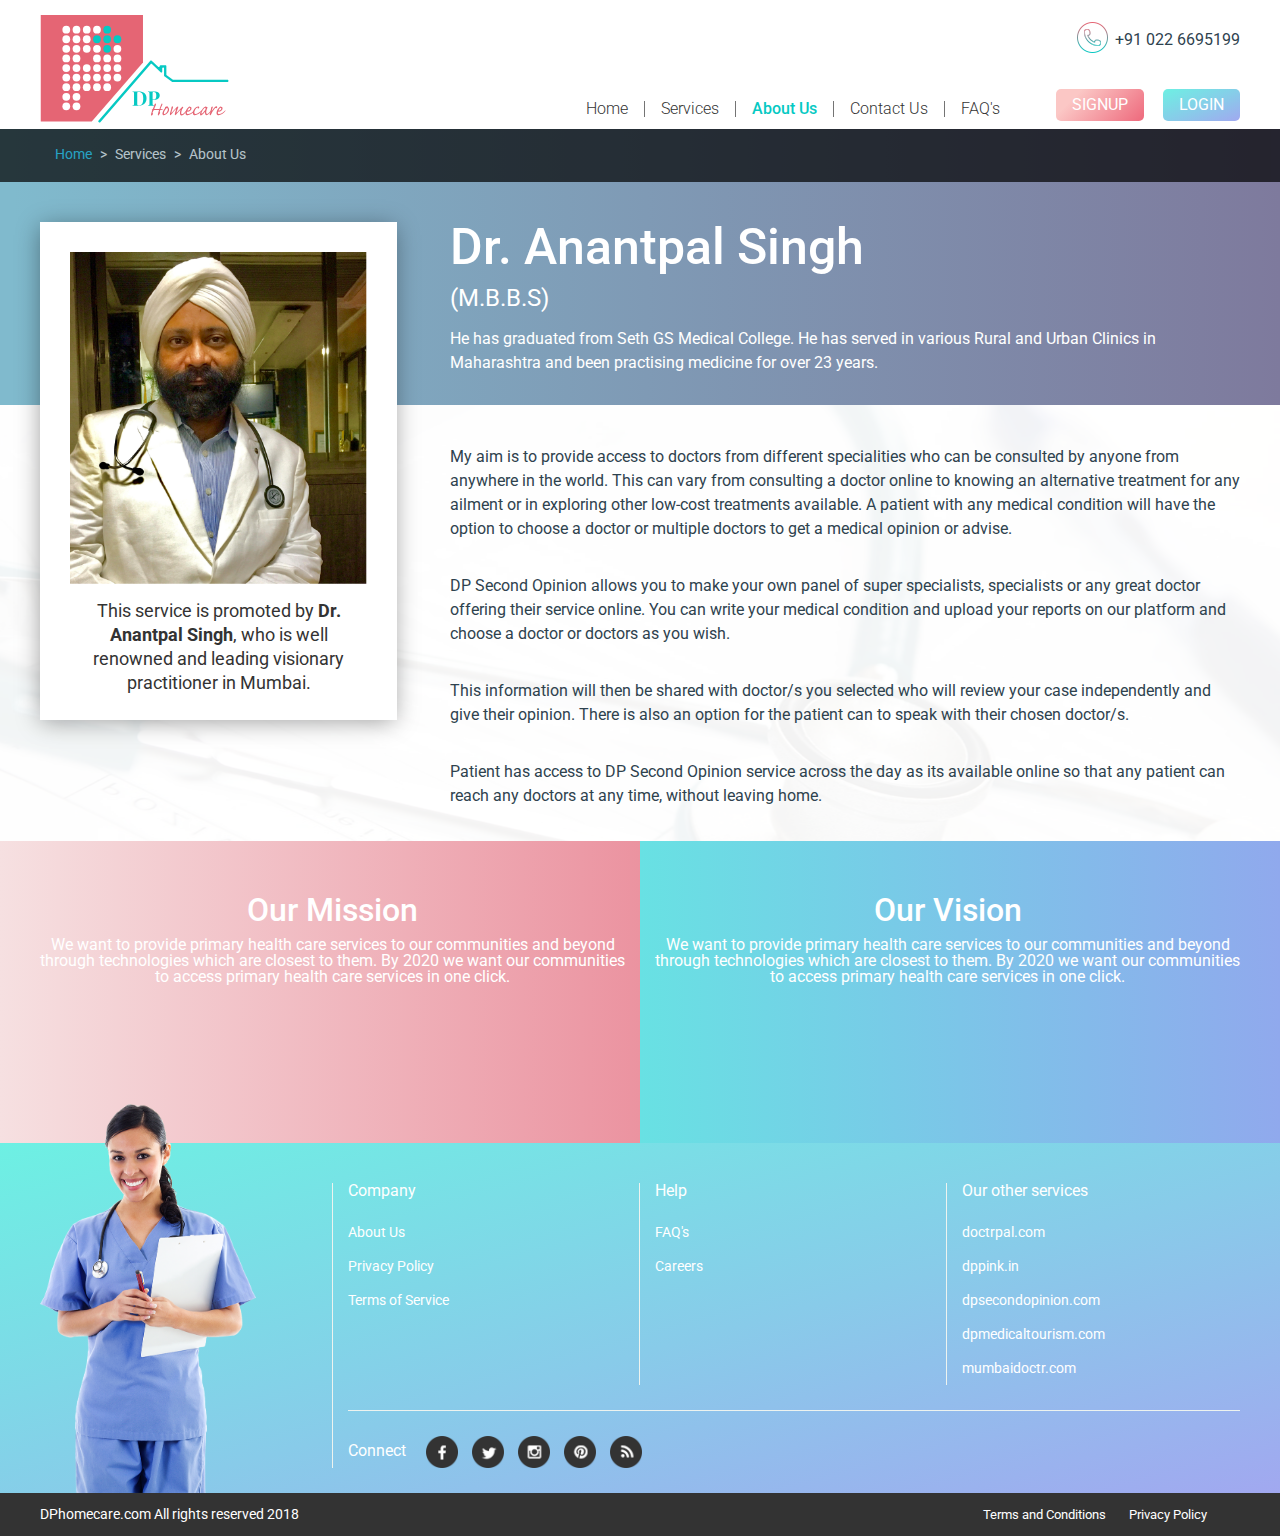
==== commit ae9a433c: "Add files via upload" ====
--- a/dp-homecare/about-us.html
+++ b/dp-homecare/about-us.html
@@ -31,13 +31,13 @@
                 </form>
                 <div class="collapse navbar-collapse" id="navbarSupportedContent">
                     <ul id="nav-bar" class="navbar-nav ml-auto">
+                        <li class="nav-item">
+                            <a class="nav-link" href="#">Home</a>
+                        </li>
+                        <li class="nav-item">
+                            <a class="nav-link" href="#">Services</a>
+                        </li>
                         <li class="nav-item active">
-                            <a class="nav-link" href="#">Home</a>
-                        </li>
-                        <li class="nav-item">
-                            <a class="nav-link" href="#">Services</a>
-                        </li>
-                        <li class="nav-item">
                             <a class="nav-link" href="#">About Us<span class="sr-only">(current)</span></a>
                         </li>
                         <li class="nav-item">
@@ -74,187 +74,209 @@
                 <li class="breadcrumb-item active" aria-current="page">About Us</li>
             </ol>
         </nav>
-    </div>
-    <div class="about-us-container">
+        <div class="wrapper about-top">
             <div class="row clearfix relative-pos">
-                <div class="col-md-3 col-sm-12">
+                <div class="col-md-4 col-sm-12">
                     <div class="doctorimage">
+                        <img src="img/About us/Dr-Anantpal.png" alt="DR. Anantpal Singh" />
+                        <p>This service is promoted by <strong>Dr. Anantpal Singh</strong>, who is well renowned and leading visionary practitioner in Mumbai.</p>
                     </div>
                 </div>
+                <div class="col-md-8">
+                    <h3 class="doc-name">Dr. Anantpal Singh</h3>
+                    <span class="mbbs">(M.B.B.S)</span>
+                    <p>He has graduated from Seth GS Medical College. He has served in various Rural and Urban Clinics in Maharashtra and been practising medicine for over 23 years.</p>
+                </div>
+            </div>
+        </div>
+    </div>
+    <div class="aboutus-description">
+        <div class="wrapper">
+            <div class="row">
+                <div class="col-md-4"></div>
                 <div class="col-md-8 col-sm-12">
-                     <h3>Dr. Anantpal Singh</h3>
-                     <span class="mbbs">(M.B.B.S)</span>
-                     <p>He has graduated from Seth GS Medical College. He has served in various Rural and Urban Clinics in Maharashtra and been practising medicine for over 23 years.</p>
-                     <div class="maincontent">
+                    <div class="maincontent">
                         <p>My aim is to provide access to doctors from different specialities who can be consulted by anyone from anywhere in the world. This can vary from consulting a doctor online to knowing an alternative treatment for any ailment or in exploring other low-cost treatments available. A patient with any medical condition will have the option to choose a doctor or multiple doctors to get a medical opinion or advise.</p>
                         <p>
                             DP Second Opinion allows you to make your own panel of super specialists, specialists or any great doctor offering their service online. You can write your medical condition and upload your reports on our platform and choose a doctor or doctors as you wish.
                         </p>
                         <p>
-                         This information will then be shared with doctor/s you selected who will review your case independently and give their opinion. There is also an option for the patient can to speak with their chosen doctor/s.</p>
-                         <p>
+                            This information will then be shared with doctor/s you selected who will review your case independently and give their opinion. There is also an option for the patient can to speak with their chosen doctor/s.</p>
+                        <p>
                             Patient has access to DP Second Opinion service across the day as its available online so that any patient can reach any doctors at any time, without leaving home.
-                         </p>
-                     </div>
-                </div>
-             
-            </div>
-        </div>
-   
-       
-                <div class="sitemap-container">
-                    <div class="wrapper">
-                        <div class="sitemap">
+                        </p>
+                    </div>
+                </div>
+            </div>
+        </div>
+    </div>
+    <div class="mission-vison-container">
+        <div class="wrapper">
+            <div class="row">
+                <div class="col-md-6">
+                    <h2 class="">Our Mission</h2>
+                    <p>We want to provide primary health care services to our communities and beyond through technologies which are closest to them. By 2020 we want our communities to access primary health care services in one click.</p>
+                </div>
+                <div class="col-md-6">
+                    <h2>Our Vision</h2>
+                    <p>We want to provide primary health care services to our communities and beyond through technologies which are closest to them. By 2020 we want our communities to access primary health care services in one click.</p>
+                </div>
+            </div>
+        </div>
+    </div>
+    <div class="sitemap-container">
+        <div class="wrapper">
+            <div class="sitemap">
+                <div class="row">
+                    <div class="col-md-3 col-12 border-right d-none d-sm-block"><img src="img/footer-lady.png" class="footer-lady" width="216" alt="DP Homecare"></div>
+                        <div class="col-md-9 col-xs-12">
+                            <div class="row pad-bot-25">
+                                <div class="col-md-4 col-xs-12 border-right ">
+                                    <p class="footer-head">Company</p>
+                                    <ul>
+                                        <li><a href="#">About Us</a></li>
+                                        <li><a href="#">Privacy Policy</a></li>
+                                        <li><a href="#">Terms of Service</a></li>
+                                    </ul>
+                                </div>
+                                <div class="col-md-4 col-xs-12 border-right ">
+                                    <p class="footer-head">Help</p>
+                                    <ul>
+                                        <li><a href="#">FAQ's</a></li>
+                                        <li><a href="#">Careers</a></li>
+                                    </ul>
+                                </div>
+                                <div class="col-md-4 col-xs-12">
+                                    <p class="footer-head">Our other services</p>
+                                    <ul>
+                                        <li><a href="https://doctrpal.com/" target="_blank">doctrpal.com</a></li>
+                                        <li><a href="http://dppink.in/" target="_blank">dppink.in</a></li>
+                                        <li><a href="https://www.dpsecondopinion.com/" target="_blank">dpsecondopinion.com</a></li>
+                                        <li><a href="https://www.dpmedicaltourism.com/" target="_blank">dpmedicaltourism.com</a></li>
+                                        <li><a href="http://www.mumbaidoctr.com/?AspxAutoDetectCookieSupport=1" target="_blank">mumbaidoctr.com</a></li>
+                                    </ul>
+                                </div>
+                            </div>
                             <div class="row">
-                                <div class="col-md-3 col-12 border-right d-none d-sm-block"><img src="img/footer-lady.png" class="footer-lady" width="216" alt="DP Homecare"></div>
-                                    <div class="col-md-9 col-xs-12">
-                                        <div class="row pad-bot-25">
-                                            <div class="col-md-4 col-xs-12 border-right ">
-                                                <p class="footer-head">Company</p>
-                                                <ul>
-                                                    <li><a href="#">About Us</a></li>
-                                                    <li><a href="#">Privacy Policy</a></li>
-                                                    <li><a href="#">Terms of Service</a></li>
-                                                </ul>
-                                            </div>
-                                            <div class="col-md-4 col-xs-12 border-right ">
-                                                <p class="footer-head">Help</p>
-                                                <ul>
-                                                    <li><a href="#">FAQ's</a></li>
-                                                    <li><a href="#">Careers</a></li>
-                                                </ul>
-                                            </div>
-                                            <div class="col-md-4 col-xs-12">
-                                                <p class="footer-head">Our other services</p>
-                                                <ul>
-                                                    <li><a href="https://doctrpal.com/" target="_blank">doctrpal.com</a></li>
-                                                    <li><a href="http://dppink.in/" target="_blank">dppink.in</a></li>
-                                                    <li><a href="https://www.dpsecondopinion.com/" target="_blank">dpsecondopinion.com</a></li>
-                                                    <li><a href="https://www.dpmedicaltourism.com/" target="_blank">dpmedicaltourism.com</a></li>
-                                                    <li><a href="http://www.mumbaidoctr.com/?AspxAutoDetectCookieSupport=1" target="_blank">mumbaidoctr.com</a></li>
-                                                </ul>
-                                            </div>
-                                        </div>
-                                        <div class="row">
-                                            <div class="col-md-12 col-xs-12 ">
-                                                <div class="social-media border-top">
-                                                    <span class="connect">Connect &nbsp; &nbsp; </span>
-                                                    <a href="#"><img src="img/social media/fb.png" alt="Facebook" /></a>
-                                                    <a href="#"><img src="img/social media/twitter.png" alt="Twitter" /></a>
-                                                    <a href="#"><img src="img/social media/insta.png" alt="Instagram" /></a>
-                                                    <a href="#"><img src="img/social media/pin.png" alt="Pinterest" /></a>
-                                                    <a href="#"><img src="img/social media/5.png" alt="RSS" /></a>
-                                                </div>
-                                            </div>
-                                        </div>
+                                <div class="col-md-12 col-xs-12 ">
+                                    <div class="social-media border-top">
+                                        <span class="connect">Connect &nbsp; &nbsp; </span>
+                                        <a href="#"><img src="img/social media/fb.png" alt="Facebook" /></a>
+                                        <a href="#"><img src="img/social media/twitter.png" alt="Twitter" /></a>
+                                        <a href="#"><img src="img/social media/insta.png" alt="Instagram" /></a>
+                                        <a href="#"><img src="img/social media/pin.png" alt="Pinterest" /></a>
+                                        <a href="#"><img src="img/social media/5.png" alt="RSS" /></a>
                                     </div>
                                 </div>
                             </div>
                         </div>
                     </div>
-                    <div class="footer">
-                        <div class="wrapper">
-                            <div class="row">
-                                <div class="col-md-7 col-lg-9">DPhomecare.com All rights reserved 2018</div>
-                                <div class="col-md-5 col-lg-3"><a href="#">Terms and Conditions</a> <a href="#"> Privacy Policy</a></div>
-                            </div>
-                        </div>
-                    </div>
-                    <!-- Optional JavaScript -->
-                    <!-- jQuery first, then Popper.js, then Bootstrap JS -->
-                    <script src="js/jquery-3.3.1.slim.min.js"></script>
-                    <script src="js/popper.min.js"></script>
-                    <script src="js/bootstrap.min.js"></script>
-                    <script src="js/bootstrap-swipe-carousel.js"></script>
-                    <script src="js/slider.js"></script>
-                    <script type="text/javascript">
-                    const carouselEl1 = $('#carouselExample1');
-
-                    // Bootstrap carousel needs to be loaded first
-                    carouselEl1.carousel().swipeCarousel({
-                        sensitivity: 'high' // low, medium or high
-                    });
-
-                    carouselEl1.on('slide.bs.carousel', function(e) {
-
-                        var $e = $(e.relatedTarget);
-                        var idx = $e.index();
-                        var itemsPerSlide = 4;
-                        var totalItems = $('#carouselExample1 .carousel-item').length;
-                        if (idx >= totalItems - (itemsPerSlide - 1)) {
-                            var it = itemsPerSlide - (totalItems - idx);
-                            for (var i = 0; i < it; i++) {
-                                // append slides to end
-                                if (e.direction == "left") {
-                                    $('#carouselExample1 .carousel-item').eq(i).appendTo('.carousel-inner');
-                                } else {
-                                    $('#carouselExample1 .carousel-item').eq(0).appendTo('.carousel-inner');
-                                }
-                            }
-                        }
-                    });
-
-                    const carouselEl = $('#carouselExample');
-
-                    // Bootstrap carousel needs to be loaded first
-                    carouselEl.carousel().swipeCarousel({
-                        sensitivity: 'high' // low, medium or high
-                    });
-
-                    carouselEl.on('slide.bs.carousel', function(e) {
-
-                        var $e = $(e.relatedTarget);
-                        var idx = $e.index();
-                        var itemsPerSlide = 3;
-                        var totalItems = $('#carouselExample .carousel-item').length;
-                        if (idx >= totalItems - (itemsPerSlide - 1)) {
-                            var it = itemsPerSlide - (totalItems - idx);
-                            for (var i = 0; i < it; i++) {
-                                // append slides to end
-                                if (e.direction == "left") {
-                                    $('#carouselExample .carousel-item').eq(i).appendTo('.carousel-inner');
-                                } else {
-                                    $('#carouselExample .carousel-item').eq(0).appendTo('.carousel-inner');
-                                }
-                            }
-                        }
-                    });
-
-                    const carouselEl2 = $('#carouselExample2');
-
-                    // Bootstrap carousel needs to be loaded first
-                    carouselEl2.carousel().swipeCarousel({
-                        sensitivity: 'high' // low, medium or high
-                    });
-
-                    carouselEl2.on('slide.bs.carousel', function(e) {
-
-                        var $e = $(e.relatedTarget);
-                        var idx = $e.index();
-                        var itemsPerSlide = 3;
-                        var totalItems = $('#carouselExample2 .carousel-item').length;
-                        if (idx >= totalItems - (itemsPerSlide - 1)) {
-                            var it = itemsPerSlide - (totalItems - idx);
-                            for (var i = 0; i < it; i++) {
-                                // append slides to end
-                                if (e.direction == "left") {
-                                    $('#carouselExample2 .carousel-item').eq(i).appendTo('.carousel-inner');
-                                } else {
-                                    $('#carouselExample2 .carousel-item').eq(0).appendTo('.carousel-inner');
-                                }
-                            }
-                        }
-                    });
-
-                    $(".carousel-item").on("click", function(e) {
-                        //console.log(this.index())
-                        //carouselEl.carousel(parseInt(this.dataset.index));
-                        $(".carousel-item").removeClass("active-testimonial");
-                        $(this).addClass("active-testimonial");
-                        $(".current-testimonial p").hide();
-                        $(".current-testimonial p#testimonial" + this.dataset.index).fadeIn();
-                    })
-                    </script>
+                </div>
+            </div>
+        </div>
+        <div class="footer">
+            <div class="wrapper">
+                <div class="row">
+                    <div class="col-md-7 col-lg-9">DPhomecare.com All rights reserved 2018</div>
+                    <div class="col-md-5 col-lg-3"><a href="#">Terms and Conditions</a> <a href="#"> Privacy Policy</a></div>
+                </div>
+            </div>
+        </div>
+        <!-- Optional JavaScript -->
+        <!-- jQuery first, then Popper.js, then Bootstrap JS -->
+        <script src="js/jquery-3.3.1.slim.min.js"></script>
+        <script src="js/popper.min.js"></script>
+        <script src="js/bootstrap.min.js"></script>
+        <script src="js/bootstrap-swipe-carousel.js"></script>
+        <script src="js/slider.js"></script>
+        <script type="text/javascript">
+        const carouselEl1 = $('#carouselExample1');
+
+        // Bootstrap carousel needs to be loaded first
+        carouselEl1.carousel().swipeCarousel({
+            sensitivity: 'high' // low, medium or high
+        });
+
+        carouselEl1.on('slide.bs.carousel', function(e) {
+
+            var $e = $(e.relatedTarget);
+            var idx = $e.index();
+            var itemsPerSlide = 4;
+            var totalItems = $('#carouselExample1 .carousel-item').length;
+            if (idx >= totalItems - (itemsPerSlide - 1)) {
+                var it = itemsPerSlide - (totalItems - idx);
+                for (var i = 0; i < it; i++) {
+                    // append slides to end
+                    if (e.direction == "left") {
+                        $('#carouselExample1 .carousel-item').eq(i).appendTo('.carousel-inner');
+                    } else {
+                        $('#carouselExample1 .carousel-item').eq(0).appendTo('.carousel-inner');
+                    }
+                }
+            }
+        });
+
+        const carouselEl = $('#carouselExample');
+
+        // Bootstrap carousel needs to be loaded first
+        carouselEl.carousel().swipeCarousel({
+            sensitivity: 'high' // low, medium or high
+        });
+
+        carouselEl.on('slide.bs.carousel', function(e) {
+
+            var $e = $(e.relatedTarget);
+            var idx = $e.index();
+            var itemsPerSlide = 3;
+            var totalItems = $('#carouselExample .carousel-item').length;
+            if (idx >= totalItems - (itemsPerSlide - 1)) {
+                var it = itemsPerSlide - (totalItems - idx);
+                for (var i = 0; i < it; i++) {
+                    // append slides to end
+                    if (e.direction == "left") {
+                        $('#carouselExample .carousel-item').eq(i).appendTo('.carousel-inner');
+                    } else {
+                        $('#carouselExample .carousel-item').eq(0).appendTo('.carousel-inner');
+                    }
+                }
+            }
+        });
+
+        const carouselEl2 = $('#carouselExample2');
+
+        // Bootstrap carousel needs to be loaded first
+        carouselEl2.carousel().swipeCarousel({
+            sensitivity: 'high' // low, medium or high
+        });
+
+        carouselEl2.on('slide.bs.carousel', function(e) {
+
+            var $e = $(e.relatedTarget);
+            var idx = $e.index();
+            var itemsPerSlide = 3;
+            var totalItems = $('#carouselExample2 .carousel-item').length;
+            if (idx >= totalItems - (itemsPerSlide - 1)) {
+                var it = itemsPerSlide - (totalItems - idx);
+                for (var i = 0; i < it; i++) {
+                    // append slides to end
+                    if (e.direction == "left") {
+                        $('#carouselExample2 .carousel-item').eq(i).appendTo('.carousel-inner');
+                    } else {
+                        $('#carouselExample2 .carousel-item').eq(0).appendTo('.carousel-inner');
+                    }
+                }
+            }
+        });
+
+        $(".carousel-item").on("click", function(e) {
+            //console.log(this.index())
+            //carouselEl.carousel(parseInt(this.dataset.index));
+            $(".carousel-item").removeClass("active-testimonial");
+            $(this).addClass("active-testimonial");
+            $(".current-testimonial p").hide();
+            $(".current-testimonial p#testimonial" + this.dataset.index).fadeIn();
+        })
+        </script>
 </body>
 
 </html>--- a/dp-homecare/css/style.css
+++ b/dp-homecare/css/style.css
@@ -677,53 +677,68 @@
     background: url("../img/Services/Banner.png") 50% 0 no-repeat;
     height: 325px;
 }
-.inner-bg nav {
+
+.inner-bg nav, .inner-bg-about nav {
     background: #000;
     opacity: 0.7;
 }
-.inner-bg nav .breadcrumb {
-        background: #000;
+
+.inner-bg nav .breadcrumb, .inner-bg-about nav .breadcrumb {
+    background: #000;
     width: 1170px;
     margin: 0 auto;
     padding: 1.2rem 0rem;
     opacity: 0.8;
     font-size: 0.9rem;
 }
+
 .breadcrumb-item a {
     color: #03c2f2;
 }
-.breadcrumb-item.active a,.breadcrumb-item.active {
+
+.breadcrumb-item.active a,
+.breadcrumb-item.active {
     color: #fff;
 }
+
 .breadcrumb-item+.breadcrumb-item::before {
     content: ">";
     color: #fff;
 }
+
 .services-tab-container {
     padding: 0 0 30px;
 }
+
 .service-tabs #nav-tab {
     margin: 30px 0;
     border: 0;
 }
+
 .service-tabs .nav-tabs .nav-link {
     color: #999;
     margin-right: 10px;
     font-size: 18px;
 }
-.service-tabs .nav-tabs .service-tabs .nav-link:focus, .service-tabs .nav-tabs .nav-link:hover {
+
+.service-tabs .nav-tabs .service-tabs .nav-link:focus,
+.service-tabs .nav-tabs .nav-link:hover {
     border: 1px solid transparent;
 }
-.service-tabs .nav-tabs .nav-item.show .nav-link, .service-tabs .nav-tabs .nav-link.active {
+
+.service-tabs .nav-tabs .nav-item.show .nav-link,
+.service-tabs .nav-tabs .nav-link.active {
     color: #E56574;
     border: 1px solid transparent;
     border-bottom: 3px solid #E56574;
 }
+
 .service-tabs .tab-pane {
     font-size: 16px;
     line-height: 24px;
     color: #747474;
 }
+
 .benefit-container {
     padding: 30px 0;
     color: #fff;
@@ -744,6 +759,7 @@
     /* W3C Markup */
     background-image: linear-gradient(to bottom right, #6DF0E3 0%, #88CBE9 55%, #A1A8F0 100%);
 }
+
 .inner-title {
     font-size: 36px;
     text-transform: uppercase;
@@ -751,138 +767,178 @@
     line-height: 53px;
     margin-bottom: 25px;
 }
-.benefit-container ul li, .need-container ul li, .help-container ul li {
-   font-size: 18px;
+
+.benefit-container ul li,
+.need-container ul li,
+.help-container ul li {
+    font-size: 18px;
     line-height: 24px;
     margin-left: -20px;
     padding-left: 20px;
     padding-bottom: 10px;
     font-weight: 700;
 }
+
 .need-container {
     background: url("../img/Services/When do you need.png") 50% 0 no-repeat;
     padding: 30px 0;
 }
+
 .label-text {
     font-size: 16px;
     color: #666666;
     line-height: 20px;
     margin-top: 40px;
 }
+
 .help-container {
     margin: 30px 0;
 }
+
 .testimonial-carousel {
-    -webkit-box-shadow: -1px 3px 33px -2px rgba(0,0,0,0.4);
--moz-box-shadow: -1px 3px 33px -2px rgba(0,0,0,0.4);
-box-shadow: -1px 3px 33px -2px rgba(0,0,0,0.4);
+    -webkit-box-shadow: -1px 3px 33px -2px rgba(0, 0, 0, 0.4);
+    -moz-box-shadow: -1px 3px 33px -2px rgba(0, 0, 0, 0.4);
+    box-shadow: -1px 3px 33px -2px rgba(0, 0, 0, 0.4);
     padding: 75px 30px;
-    background: -moz-linear-gradient(116deg, rgba(239,111,129,1) 0%, rgba(250,190,190,1) 100%); /* ff3.6+ */
-background: -webkit-gradient(linear, left top, right bottom, color-stop(0%, rgba(250,190,190,1)), color-stop(100%, rgba(239,111,129,1))); /* safari4+,chrome */
-background: -webkit-linear-gradient(116deg, rgba(239,111,129,1) 0%, rgba(250,190,190,1) 100%); /* safari5.1+,chrome10+ */
-background: -o-linear-gradient(116deg, rgba(239,111,129,1) 0%, rgba(250,190,190,1) 100%); /* opera 11.10+ */
-background: -ms-linear-gradient(116deg, rgba(239,111,129,1) 0%, rgba(250,190,190,1) 100%); /* ie10+ */
-background: linear-gradient(334deg, rgba(239,111,129,1) 0%, rgba(250,190,190,1) 100%); /* w3c */
-filter: progid:DXImageTransform.Microsoft.gradient( startColorstr='#FABEBE', endColorstr='#EF6F81',GradientType=0 ); /* ie6-9 */
-}
+    background: -moz-linear-gradient(116deg, rgba(239, 111, 129, 1) 0%, rgba(250, 190, 190, 1) 100%);
+    /* ff3.6+ */
+    background: -webkit-gradient(linear, left top, right bottom, color-stop(0%, rgba(250, 190, 190, 1)), color-stop(100%, rgba(239, 111, 129, 1)));
+    /* safari4+,chrome */
+    background: -webkit-linear-gradient(116deg, rgba(239, 111, 129, 1) 0%, rgba(250, 190, 190, 1) 100%);
+    /* safari5.1+,chrome10+ */
+    background: -o-linear-gradient(116deg, rgba(239, 111, 129, 1) 0%, rgba(250, 190, 190, 1) 100%);
+    /* opera 11.10+ */
+    background: -ms-linear-gradient(116deg, rgba(239, 111, 129, 1) 0%, rgba(250, 190, 190, 1) 100%);
+    /* ie10+ */
+    background: linear-gradient(334deg, rgba(239, 111, 129, 1) 0%, rgba(250, 190, 190, 1) 100%);
+    /* w3c */
+    filter: progid:DXImageTransform.Microsoft.gradient(startColorstr='#FABEBE', endColorstr='#EF6F81', GradientType=0);
+    /* ie6-9 */
+}
+
 .testimonial-carousel .carousel-inner {
     height: 350px;
 }
+
 .image-div {
-       background: #fff;
+    background: #fff;
     padding: 25px;
     width: 286px;
     margin-bottom: 15px;
     text-align: center;
-    -webkit-box-shadow: 6px 7px 2px -2px rgba(0,0,0,0.15);
--moz-box-shadow: 6px 7px 2px -2px rgba(0,0,0,0.15);
-box-shadow: 6px 7px 2px -2px rgba(0,0,0,0.15);
-}
+    -webkit-box-shadow: 6px 7px 2px -2px rgba(0, 0, 0, 0.15);
+    -moz-box-shadow: 6px 7px 2px -2px rgba(0, 0, 0, 0.15);
+    box-shadow: 6px 7px 2px -2px rgba(0, 0, 0, 0.15);
+}
+
 .text-container {
     color: #fff;
     font-size: 20px;
     line-height: 28px;
     padding: 75px 70px;
 }
+
 .text-container .fa-quote-left {
     background: url("../img/SVG/open quote.svg") 0 0 no-repeat;
 }
+
 .relative-pos {
-    position: relative;         
-}
-.floating-form  {
+    position: relative;
+}
+
+.floating-form {
     position: absolute;
     right: 0;
     border: 0;
-    margin-top: -40px;  
+    margin-top: -40px;
     background: #fff;
     border-radius: 15px;
     padding: 0;
-    -webkit-box-shadow: -1px 3px 23px -2px rgba(0,0,0,0.4);
--moz-box-shadow: -1px 3px 23px -2px rgba(0,0,0,0.4);
-box-shadow: -1px 3px 23px -2px rgba(0,0,0,0.4);
-}
+    -webkit-box-shadow: -1px 3px 23px -2px rgba(0, 0, 0, 0.4);
+    -moz-box-shadow: -1px 3px 23px -2px rgba(0, 0, 0, 0.4);
+    box-shadow: -1px 3px 23px -2px rgba(0, 0, 0, 0.4);
+}
+
 .form-header {
     padding: 20px 15px;
     border: 1px solid transparent;
-    border-radius: 15px 15px 0 0;    
+    border-radius: 15px 15px 0 0;
     color: #fff;
-    background: -moz-linear-gradient(116deg, rgba(239,111,129,1) 0%, rgba(250,190,190,1) 100%); /* ff3.6+ */
-background: -webkit-gradient(linear, left top, right bottom, color-stop(0%, rgba(250,190,190,1)), color-stop(100%, rgba(239,111,129,1))); /* safari4+,chrome */
-background: -webkit-linear-gradient(116deg, rgba(239,111,129,1) 0%, rgba(250,190,190,1) 100%); /* safari5.1+,chrome10+ */
-background: -o-linear-gradient(116deg, rgba(239,111,129,1) 0%, rgba(250,190,190,1) 100%); /* opera 11.10+ */
-background: -ms-linear-gradient(116deg, rgba(239,111,129,1) 0%, rgba(250,190,190,1) 100%); /* ie10+ */
-background: linear-gradient(334deg, rgba(239,111,129,1) 0%, rgba(250,190,190,1) 100%); /* w3c */
-filter: progid:DXImageTransform.Microsoft.gradient( startColorstr='#FABEBE', endColorstr='#EF6F81',GradientType=0 ); /* ie6-9 */
-}
+    background: -moz-linear-gradient(116deg, rgba(239, 111, 129, 1) 0%, rgba(250, 190, 190, 1) 100%);
+    /* ff3.6+ */
+    background: -webkit-gradient(linear, left top, right bottom, color-stop(0%, rgba(250, 190, 190, 1)), color-stop(100%, rgba(239, 111, 129, 1)));
+    /* safari4+,chrome */
+    background: -webkit-linear-gradient(116deg, rgba(239, 111, 129, 1) 0%, rgba(250, 190, 190, 1) 100%);
+    /* safari5.1+,chrome10+ */
+    background: -o-linear-gradient(116deg, rgba(239, 111, 129, 1) 0%, rgba(250, 190, 190, 1) 100%);
+    /* opera 11.10+ */
+    background: -ms-linear-gradient(116deg, rgba(239, 111, 129, 1) 0%, rgba(250, 190, 190, 1) 100%);
+    /* ie10+ */
+    background: linear-gradient(334deg, rgba(239, 111, 129, 1) 0%, rgba(250, 190, 190, 1) 100%);
+    /* w3c */
+    filter: progid:DXImageTransform.Microsoft.gradient(startColorstr='#FABEBE', endColorstr='#EF6F81', GradientType=0);
+    /* ie6-9 */
+}
+
 .form-field-container {
-    padding: 20px;                  
-}
+    padding: 20px;
+}
+
 .floating-form #nav-tab {
     border: 0;
 }
+
 .floating-form .nav-tabs .nav-link {
-        color: #fff;
+    color: #fff;
     font-size: 20px;
     background: transparent;
     border: 1px transparent;
     width: 50%;
 }
-.floating-form .nav-tabs .floating-form .nav-link:focus, .floating-form .nav-tabs .nav-link:hover {
+
+.floating-form .nav-tabs .floating-form .nav-link:focus,
+.floating-form .nav-tabs .nav-link:hover {
     border: 1px solid transparent;
 }
-.floating-form .nav-tabs .nav-item.show .nav-link, .floating-form .nav-tabs .nav-link.active {
+
+.floating-form .nav-tabs .nav-item.show .nav-link,
+.floating-form .nav-tabs .nav-link.active {
     /*color: #E56574;
     border: 1px solid transparent;*/
     font-weight: 700;
     border-bottom: 2px solid #fff;
 }
+
 .floating-form .tab-pane {
     font-size: 16px;
     line-height: 24px;
     color: #747474;
 }
+
 .date-container {
     background: #f3fcfd;
     margin-left: -20px;
     margin-right: -20px;
     padding: 10px 0;
 }
+
 .date {
     background: transparent !important;
 }
+
 ::-webkit-calendar-picker-indicator {
-  background: url(../img/SVG/calendar.svg) 0 0 no-repeat;
-  opacity:1;
-  font-size:0;
-  transition:all ease 400ms;
-  transform:scale(1);
-  margin-left:5px;
-  width: 25px;
+    background: url(../img/SVG/calendar.svg) 0 0 no-repeat;
+    opacity: 1;
+    font-size: 0;
+    transition: all ease 400ms;
+    transform: scale(1);
+    margin-left: 5px;
+    width: 25px;
     height: 25px;
 
-  color: rgba(0, 0, 0, 0);
-}
+    color: rgba(0, 0, 0, 0);
+}
+
 .margin-t-10 {
     margin-top: 10px;
 }
@@ -891,29 +947,34 @@
 
 
 #drop-area {
-  border: 2px dashed #ccc;
-  border-radius: 20px;
-  width: 100%;
-  margin: 50px auto;
-  padding: 20px;
-}
+    border: 2px dashed #ccc;
+    border-radius: 20px;
+    width: 100%;
+    margin: 50px auto;
+    padding: 20px;
+}
+
 #drop-area.highlight {
-  border-color: purple;
-}
+    border-color: purple;
+}
+
 .my-form {
-  margin-bottom: 10px;
-}
+    margin-bottom: 10px;
+}
+
 #gallery {
-  margin-top: 10px;
-}
+    margin-top: 10px;
+}
+
 #gallery img {
-  width: 150px;
-  margin-bottom: 10px;
-  margin-right: 10px;
-  vertical-align: middle;
-}
+    width: 150px;
+    margin-bottom: 10px;
+    margin-right: 10px;
+    vertical-align: middle;
+}
+
 #fileElem {
-  display: none;
+    display: none;
 }
 
 .alice-div {
@@ -923,6 +984,7 @@
 .alice-div img {
     width: 100%;
 }
+
 .ask-expert {
     width: 220px;
     margin: 0 auto;
@@ -935,14 +997,84 @@
     position: relative;
     padding: 10px 0 1px;
 }
+
 .ask-expert p {
     color: #a99d41;
     margin-top: -7px;
 }
+
 #nav-enq h3 {
     font-size: 1.4rem;
     margin: 25px 0;
 }
+
+
+/* About us css */
+.inner-bg-about {
+    height: 276px;
+    /* Permalink - use to edit and share this gradient: http://colorzilla.com/gradient-editor/#80bacd+1,7e7a9d+100 */
+    background: #80bacd;
+    /* Old browsers */
+    background: -moz-linear-gradient(left, #80bacd 1%, #7e7a9d 100%);
+    /* FF3.6-15 */
+    background: -webkit-linear-gradient(left, #80bacd 1%, #7e7a9d 100%);
+    /* Chrome10-25,Safari5.1-6 */
+    background: linear-gradient(to right, #80bacd 1%, #7e7a9d 100%);
+    /* W3C, IE10+, FF16+, Chrome26+, Opera12+, Safari7+ */
+    filter: progid:DXImageTransform.Microsoft.gradient(startColorstr='#80bacd', endColorstr='#7e7a9d', GradientType=1);
+    /* IE6-9 */
+}
+.about-top {
+    padding: 40px 0 0 !important;
+    color: #fff;
+    line-height: 24px;
+}
+.doctorimage {
+    width: 357px;
+    color: #333;
+    padding: 30px 30px 10px;
+    font-size: 18px;
+    text-align: center;
+    background: #fff;
+    -webkit-box-shadow: -1px 3px 23px -2px rgba(0, 0, 0, 0.4);
+    -moz-box-shadow: -1px 3px 23px -2px rgba(0, 0, 0, 0.4);
+    box-shadow: -1px 3px 23px -2px rgba(0, 0, 0, 0.4);
+}
+.doctorimage p {
+    margin: 15px 0;
+}
+.doc-name {
+    font-size: 50px;
+    line-height: 50px;
+}
+.mbbs {
+    font-size: 24px;
+    line-height: 37px;
+    margin-bottom: 10px;
+    display: inline-block;
+}
+.aboutus-description  {
+    background: url("../img/About us/About-us.png") 50% 0 no-repeat;
+    font-size: 16px;
+    line-height: 24px;
+    padding: 40px 0 0;
+}
+.aboutus-description  p{
+    margin-bottom: 33px;
+}
+.mission-vison-container {
+    height: 302px;
+    padding: 50px 0 30px;
+    text-align: center;
+    color: #fff;
+    /* Permalink - use to edit and share this gradient: http://colorzilla.com/gradient-editor/#f6e0e1+0,eb93a0+50,68e1e3+50,90a9ed+100 */
+background: #f6e0e1; /* Old browsers */
+background: -moz-linear-gradient(left, #f6e0e1 0%, #eb93a0 50%, #68e1e3 50%, #90a9ed 100%); /* FF3.6-15 */
+background: -webkit-linear-gradient(left, #f6e0e1 0%,#eb93a0 50%,#68e1e3 50%,#90a9ed 100%); /* Chrome10-25,Safari5.1-6 */
+background: linear-gradient(to right, #f6e0e1 0%,#eb93a0 50%,#68e1e3 50%,#90a9ed 100%); /* W3C, IE10+, FF16+, Chrome26+, Opera12+, Safari7+ */
+filter: progid:DXImageTransform.Microsoft.gradient( startColorstr='#f6e0e1', endColorstr='#90a9ed',GradientType=1 ); /* IE6-9 */
+}
+
 @media (max-width: 374px) {
     .quick-connect-conainer .btn-secondary {
         margin: 10px 0;
@@ -1789,25 +1921,4 @@
 
 #profile-grid .img-rounded {
     border-radius: 4px 4px 0 0;
-}
-.about-us-container{
-    margin-top:-170px;
-}
-/* About us css */
-.inner-bg-about{
-    height: 276px;
-  background: -moz-linear-gradient(21deg, rgba(97,171,195,1) 0%, rgba(94,89,132,1) 100%); /* ff3.6+ */
-background: -webkit-gradient(linear, left top, right top, color-stop(0%, rgba(97,171,195,1)), color-stop(100%, rgba(94,89,132,1))); /* safari4+,chrome */
-background: -webkit-linear-gradient(21deg, rgba(97,171,195,1) 0%, rgba(94,89,132,1) 100%); /* safari5.1+,chrome10+ */
-background: -o-linear-gradient(21deg, rgba(97,171,195,1) 0%, rgba(94,89,132,1) 100%); /* opera 11.10+ */
-background: -ms-linear-gradient(21deg, rgba(97,171,195,1) 0%, rgba(94,89,132,1) 100%); /* ie10+ */
-background: linear-gradient(69deg, rgba(97,171,195,1) 0%, rgba(94,89,132,1) 100%); /* w3c */
-filter: progid:DXImageTransform.Microsoft.gradient( startColorstr='#61ABC3', endColorstr='#5E5984',GradientType=1 ); /* ie6-9 */
-}
-.doctorimage{
-    max-width: 163px;
-    width: 100%;
-    height: 253px;
-    background: #fff;
-    border:1px solid #ccc;
 }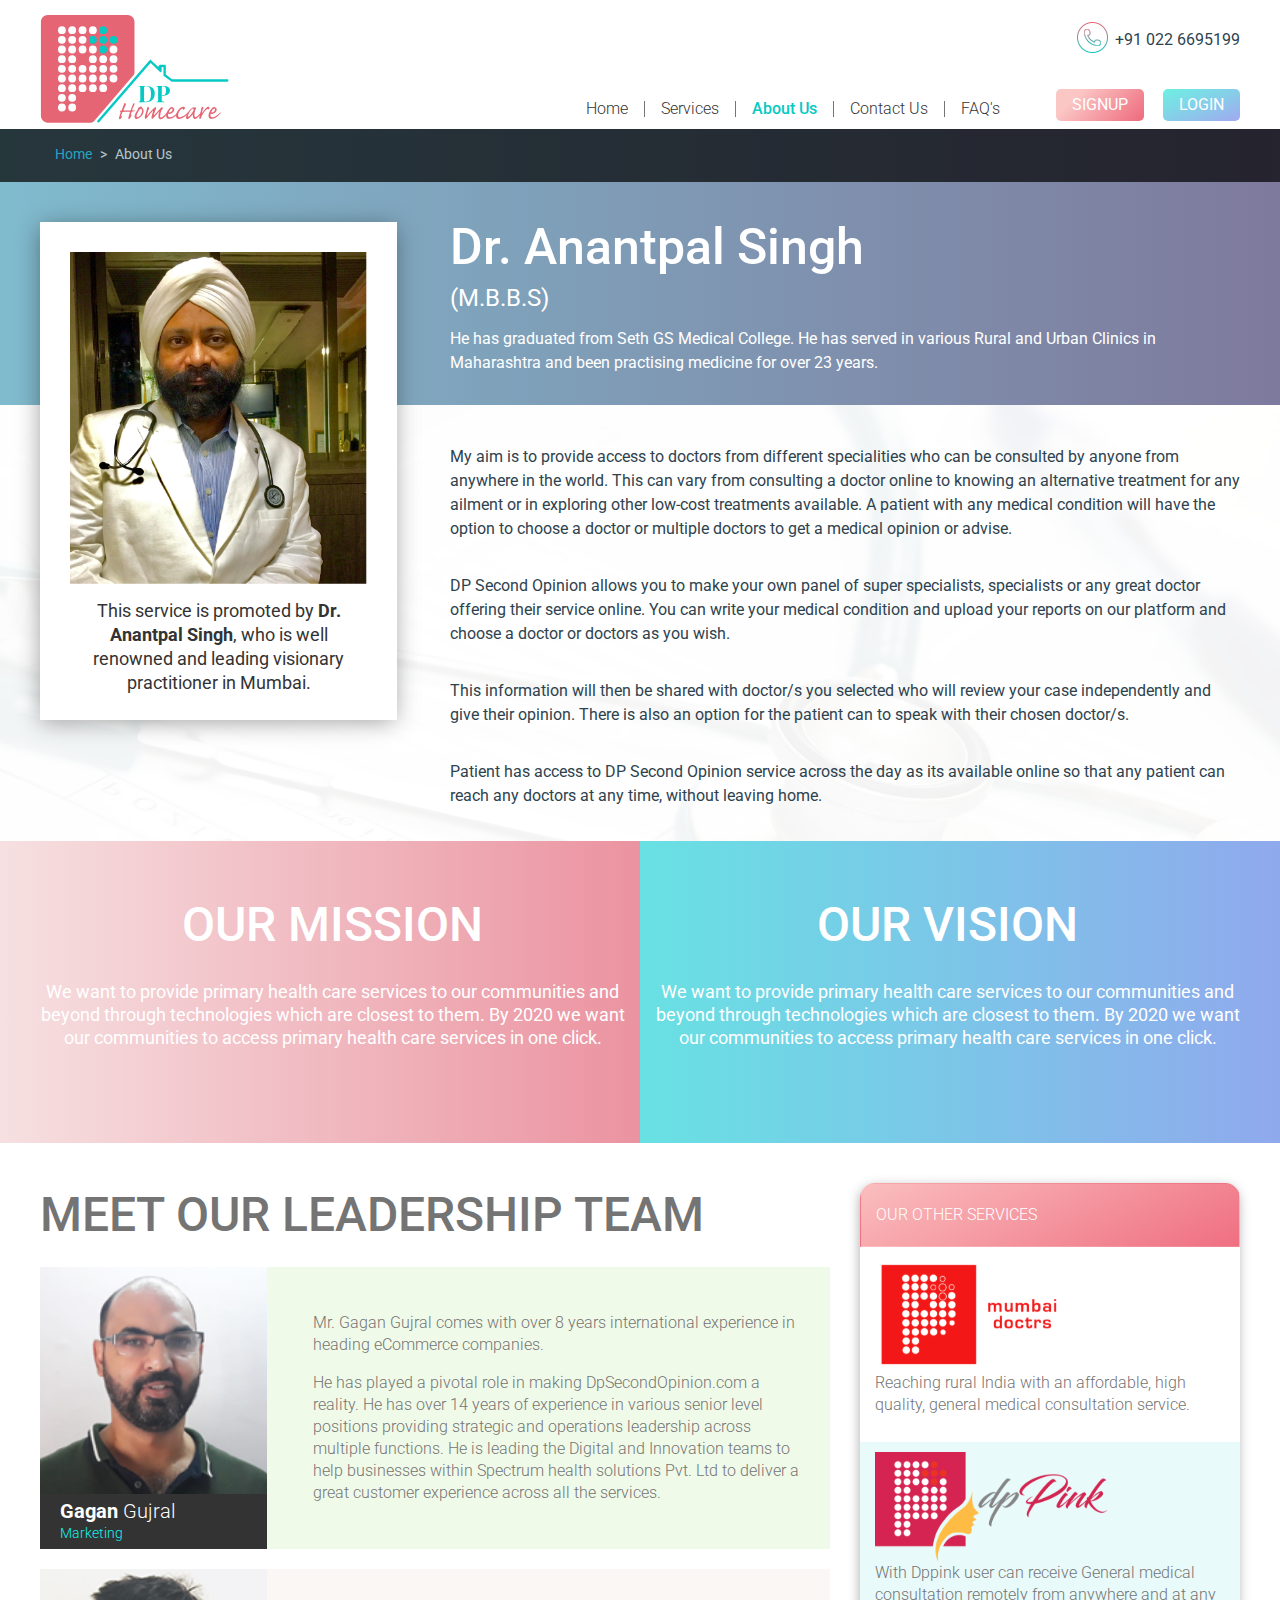
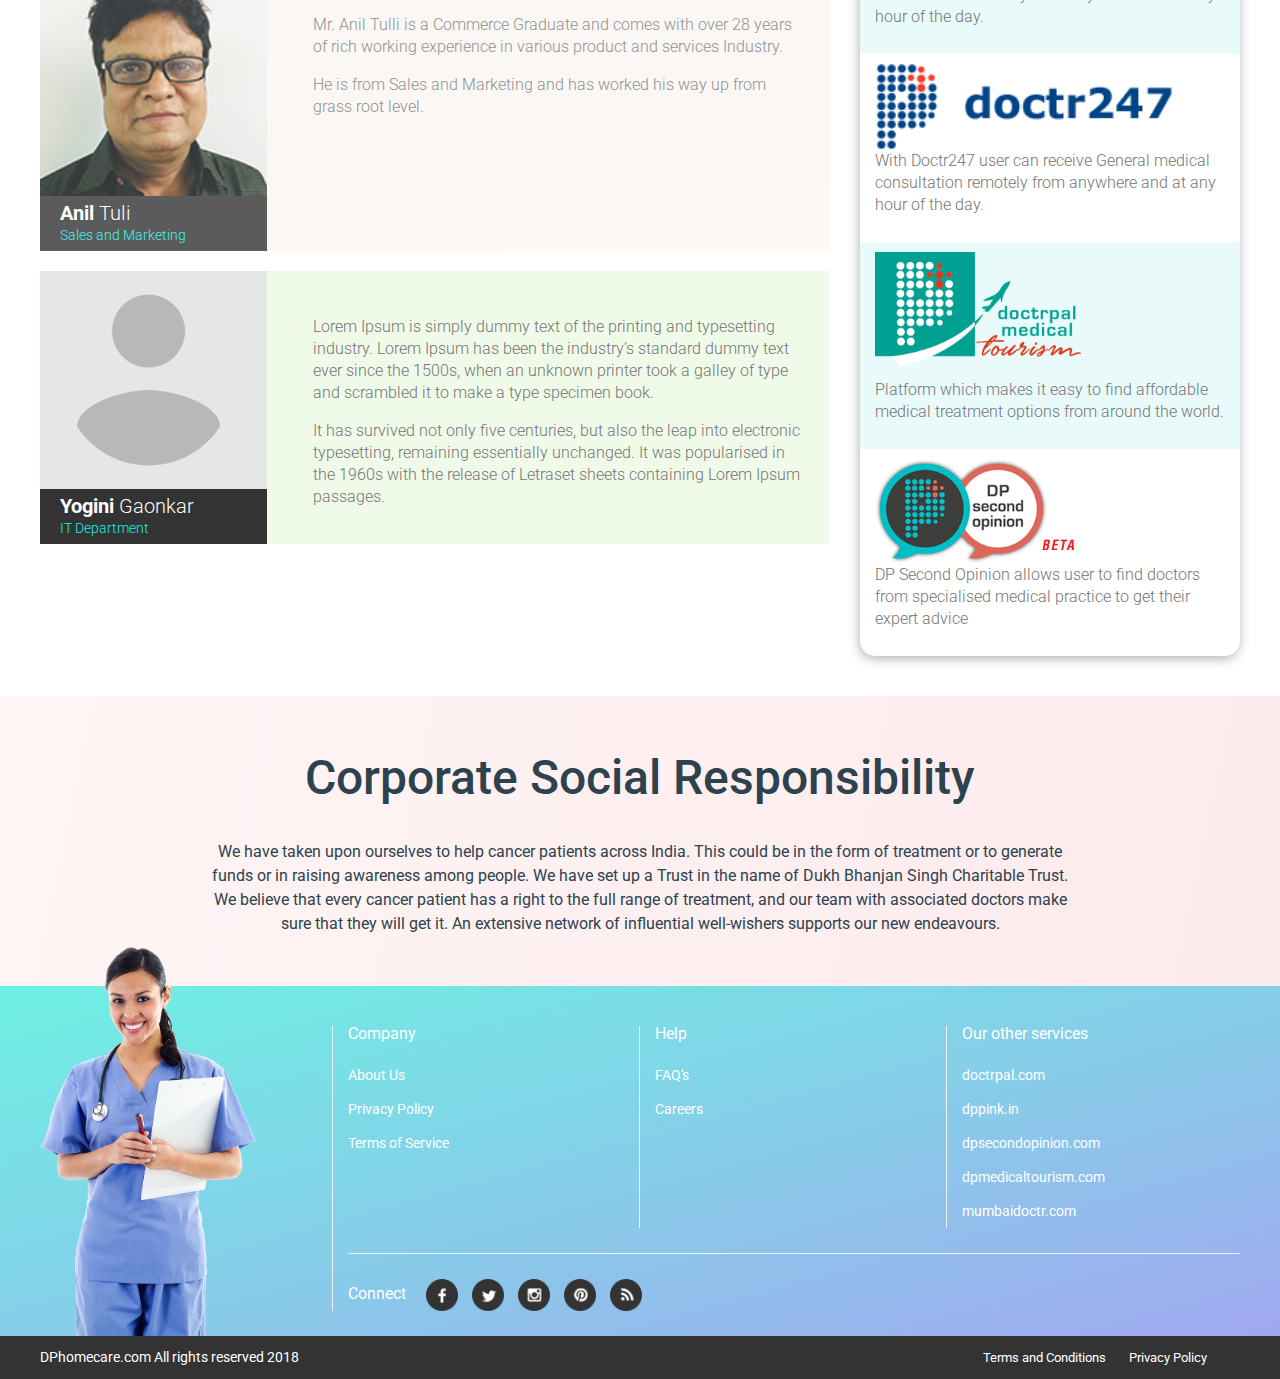
==== commit 87127980: "Add files via upload" ====
--- a/dp-homecare/about-us.html
+++ b/dp-homecare/about-us.html
@@ -32,10 +32,10 @@
                 <div class="collapse navbar-collapse" id="navbarSupportedContent">
                     <ul id="nav-bar" class="navbar-nav ml-auto">
                         <li class="nav-item">
-                            <a class="nav-link" href="#">Home</a>
+                            <a class="nav-link" href="index.html">Home</a>
                         </li>
                         <li class="nav-item">
-                            <a class="nav-link" href="#">Services</a>
+                            <a class="nav-link" href="services.html">Services</a>
                         </li>
                         <li class="nav-item active">
                             <a class="nav-link" href="#">About Us<span class="sr-only">(current)</span></a>
@@ -69,8 +69,7 @@
     <div class="inner-bg-about">
         <nav aria-label="breadcrumb">
             <ol class="breadcrumb">
-                <li class="breadcrumb-item"><a href="#">Home</a></li>
-                <li class="breadcrumb-item active"><a href="#">Services</a></li>
+                <li class="breadcrumb-item"><a href="index.hml">Home</a></li>
                 <li class="breadcrumb-item active" aria-current="page">About Us</li>
             </ol>
         </nav>
@@ -114,14 +113,102 @@
         <div class="wrapper">
             <div class="row">
                 <div class="col-md-6">
-                    <h2 class="">Our Mission</h2>
+                    <h2 class="">OUR MISSION</h2>
                     <p>We want to provide primary health care services to our communities and beyond through technologies which are closest to them. By 2020 we want our communities to access primary health care services in one click.</p>
                 </div>
                 <div class="col-md-6">
-                    <h2>Our Vision</h2>
+                    <h2>OUR VISION</h2>
                     <p>We want to provide primary health care services to our communities and beyond through technologies which are closest to them. By 2020 we want our communities to access primary health care services in one click.</p>
                 </div>
             </div>
+        </div>
+    </div>
+    <div class="wrapper">
+        <div class="leadership-div">
+            <div class="row">
+                <div class="col-md-8">
+                    <h2>MEET OUR LEADERSHIP TEAM</h2>
+                    <div class="leadership-card">
+                        <div class="row">
+                            <div class="col-md-4">
+                                <img src="img/About us/Gagan.png" width="227" height="227" alt="Gagan Gujral" />
+                                <div class="info-div">
+                                    <span class="leader-name"><strong class="roboto-bold">Gagan</strong> Gujral</span><br />
+                                    <span class="leader-role">Marketing</span> 
+                                </div>
+                            </div>
+                            <div class="col-md-8 leader-card-desc">
+                                <p>Mr. Gagan Gujral comes with over 8 years international experience in heading eCommerce companies.</p>
+                                <p> He has played a pivotal role in making DpSecondOpinion.com a reality. He has over 14 years of experience in various senior level positions providing strategic and operations leadership across multiple functions. He is leading the Digital and Innovation teams to help businesses within Spectrum health solutions Pvt. Ltd to deliver a great customer experience across all the services.</p>
+                            </div>
+                        </div>
+                    </div>
+                    <div class="leadership-card pink-bg">
+                        <div class="row">
+                            <div class="col-md-4">
+                                <img src="img/About us/Anil.png"  width="227" height="227" alt="Anil Tuli" />
+                                <div class="info-div">
+                                    <span class="leader-name"><strong class="roboto-bold">Anil</strong> Tuli</span><br />
+                                    <span class="leader-role">Sales and Marketing</span> 
+                                </div>
+                            </div>
+                            <div class="col-md-8 leader-card-desc">
+                                <p>Mr. Anil Tulli is a Commerce Graduate and comes with over 28 years of rich working experience in various product and services Industry.</p>
+                                <p> He is from Sales and Marketing and has worked his way up from grass root level.</p>
+                            </div>
+                        </div>
+                    </div>
+                    <div class="leadership-card">
+                        <div class="row">
+                            <div class="col-md-4">
+                                <img src="img/About us/Avatar-Placeholder.png" alt="Yogini Gaonkar" />
+                                <div class="info-div">
+                                    <span class="leader-name"><strong class="roboto-bold">Yogini </strong>Gaonkar</span><br />
+                                    <span class="leader-role">IT Department</span> 
+                                </div>
+                            </div>
+                            <div class="col-md-8 leader-card-desc">
+                                <p>Lorem Ipsum is simply dummy text of the printing and typesetting industry. Lorem Ipsum has been the industry’s standard dummy text ever since the 1500s, when an unknown printer took a galley of type and scrambled it to make a type specimen book. </p><p>It has survived not only five centuries, but also the leap into electronic typesetting, remaining essentially unchanged. It was popularised in the 1960s with the release of Letraset sheets containing Lorem Ipsum passages.</p>
+                            </div>
+                        </div>
+                    </div>
+                </div>
+                <div class="col-md-4">
+                    <div class="other-services">
+                        <div class="form-header">
+                            OUR OTHER SERVICES
+                        </div>
+                        <div class="service-links-div">
+                            <div class="service-link">
+                                <a  href="http://www.mumbaidoctr.com/?AspxAutoDetectCookieSupport=1" target="_blank"><img src="img/SVG/Image%2011.svg" alt="mumbaidoctr.com"></a>
+                                <p>Reaching rural India with an affordable, high quality, general medical consultation service.</p>
+                            </div>
+                            <div class="service-link">
+                                <a  href="http://dppink.in/" target="_blank"><img src="img/SVG/Image%2012.svg" alt="dppink.in"></a>
+                                <p>With Dppink user can receive General medical consultation remotely from anywhere and at any hour of the day.</p>
+                            </div>
+                            <div class="service-link">
+                                <a  href="https://www.doctr247.com/" target="_blank"><img src="img/SVG/Image%2017.svg" alt="doctr247.com"></a>
+                                <p>With Doctr247 user can receive General medical consultation remotely from anywhere and at any hour of the day.</p>
+                            </div>
+                            <div class="service-link">
+                                <a  href="https://www.dpmedicaltourism.com/" target="_blank"><img src="img/SVG/Image%2015.svg" alt="mumbaidoctr.com"></a>
+                                <p>Platform which makes it easy to find affordable medical treatment options from around the world.</p>
+                            </div>
+                            <div class="service-link">
+                                <a  href="https://www.dpsecondopinion.com/" target="_blank"><img src="img/SVG/Path%2040.svg" alt="mumbaidoctr.com"></a>
+                                <p>DP Second Opinion allows user to find doctors from specialised medical practice to get their expert advice</p>
+                            </div>
+                        </div>
+                    </div>
+                </div>
+            </div>
+        </div>
+    </div>
+    <div class="csr-div">
+        <div class="wrapper">
+            <h2>Corporate Social Responsibility</h2>
+            <p>We have taken upon ourselves to help cancer patients across India. This could be in the form of treatment or to generate funds or in raising awareness among people. We have set up a Trust in the name of Dukh Bhanjan Singh Charitable Trust. We believe that every cancer patient has a right to the full range of treatment, and our team with associated doctors make sure that they will get it. An extensive network of influential well-wishers supports our new endeavours.</p>
         </div>
     </div>
     <div class="sitemap-container">
--- a/dp-homecare/css/style.css
+++ b/dp-homecare/css/style.css
@@ -678,12 +678,14 @@
     height: 325px;
 }
 
-.inner-bg nav, .inner-bg-about nav {
+.inner-bg nav,
+.inner-bg-about nav {
     background: #000;
     opacity: 0.7;
 }
 
-.inner-bg nav .breadcrumb, .inner-bg-about nav .breadcrumb {
+.inner-bg nav .breadcrumb,
+.inner-bg-about nav .breadcrumb {
     background: #000;
     width: 1170px;
     margin: 0 auto;
@@ -1024,11 +1026,13 @@
     filter: progid:DXImageTransform.Microsoft.gradient(startColorstr='#80bacd', endColorstr='#7e7a9d', GradientType=1);
     /* IE6-9 */
 }
+
 .about-top {
     padding: 40px 0 0 !important;
     color: #fff;
     line-height: 24px;
 }
+
 .doctorimage {
     width: 357px;
     color: #333;
@@ -1040,41 +1044,122 @@
     -moz-box-shadow: -1px 3px 23px -2px rgba(0, 0, 0, 0.4);
     box-shadow: -1px 3px 23px -2px rgba(0, 0, 0, 0.4);
 }
+
 .doctorimage p {
     margin: 15px 0;
 }
+
 .doc-name {
     font-size: 50px;
     line-height: 50px;
 }
+
 .mbbs {
     font-size: 24px;
     line-height: 37px;
     margin-bottom: 10px;
     display: inline-block;
 }
-.aboutus-description  {
+
+.aboutus-description {
     background: url("../img/About us/About-us.png") 50% 0 no-repeat;
     font-size: 16px;
     line-height: 24px;
     padding: 40px 0 0;
 }
-.aboutus-description  p{
+
+.aboutus-description p {
     margin-bottom: 33px;
 }
+
 .mission-vison-container {
     height: 302px;
     padding: 50px 0 30px;
     text-align: center;
     color: #fff;
+    font-size: 18px;
+    line-height: 23px;
     /* Permalink - use to edit and share this gradient: http://colorzilla.com/gradient-editor/#f6e0e1+0,eb93a0+50,68e1e3+50,90a9ed+100 */
-background: #f6e0e1; /* Old browsers */
-background: -moz-linear-gradient(left, #f6e0e1 0%, #eb93a0 50%, #68e1e3 50%, #90a9ed 100%); /* FF3.6-15 */
-background: -webkit-linear-gradient(left, #f6e0e1 0%,#eb93a0 50%,#68e1e3 50%,#90a9ed 100%); /* Chrome10-25,Safari5.1-6 */
-background: linear-gradient(to right, #f6e0e1 0%,#eb93a0 50%,#68e1e3 50%,#90a9ed 100%); /* W3C, IE10+, FF16+, Chrome26+, Opera12+, Safari7+ */
-filter: progid:DXImageTransform.Microsoft.gradient( startColorstr='#f6e0e1', endColorstr='#90a9ed',GradientType=1 ); /* IE6-9 */
-}
-
+    background: #f6e0e1;
+    /* Old browsers */
+    background: -moz-linear-gradient(left, #f6e0e1 0%, #eb93a0 50%, #68e1e3 50%, #90a9ed 100%);
+    /* FF3.6-15 */
+    background: -webkit-linear-gradient(left, #f6e0e1 0%, #eb93a0 50%, #68e1e3 50%, #90a9ed 100%);
+    /* Chrome10-25,Safari5.1-6 */
+    background: linear-gradient(to right, #f6e0e1 0%, #eb93a0 50%, #68e1e3 50%, #90a9ed 100%);
+    /* W3C, IE10+, FF16+, Chrome26+, Opera12+, Safari7+ */
+    filter: progid:DXImageTransform.Microsoft.gradient(startColorstr='#f6e0e1', endColorstr='#90a9ed', GradientType=1);
+    /* IE6-9 */
+}
+
+.mission-vison-container h2 {
+    font-size: 3rem;
+    line-height: 4.3rem;
+    margin-bottom: 20px;
+}
+
+.csr-div {
+    padding: 50px 0;
+    text-align: center;
+    font-size: 16px;
+    line-height: 24px;
+    font-weight: 400;
+    background: rgb(250, 190, 190);
+    background: -moz-linear-gradient(102deg, rgba(250, 190, 190, 0.15) 0%, rgba(239, 111, 129, 0.15) 100%);
+    background: -webkit-linear-gradient(102deg, rgba(250, 190, 190, 0.15) 0%, rgba(239, 111, 129, 0.15) 100%);
+    background: linear-gradient(102deg, rgba(250, 190, 190, 0.15) 0%, rgba(239, 111, 129, 0.15) 100%);
+    filter: progid:DXImageTransform.Microsoft.gradient(startColorstr="#fabebe", endColorstr="#ef6f81", GradientType=1);
+}
+.csr-div h2, .leadership-div h2 {
+    font-size: 3rem;
+    line-height: 4rem
+}
+.csr-div p {
+    margin: 30px 163px 0px; 
+}
+.leadership-div {
+    padding: 40px 0; 
+    font-weight: 300;
+    color: #747474;
+    line-height: 22px;
+}
+.leadership-card {
+    margin: 20px 0; 
+    background: rgba(226, 246, 213, 0.53)
+}                       
+.info-div {
+    padding: 7px 20px;
+    font-size: 20px;
+    line-height: 20px;
+    width: 227px;
+    background: rgba(51, 51, 51, 1);
+    color: #fff;
+}  
+.leader-role    {
+    font-size: 14px;
+    line-height: 17px;
+    color: #11F2EB;
+}  
+.leader-card-desc {
+    padding: 45px 40px 20px 15px;
+}  
+.pink-bg {
+    background: rgba(246, 238, 232, 0.53);
+} 
+.other-services  {
+    border-radius: 15px;
+
+    -webkit-box-shadow: -1px 3px 13px -2px rgba(0, 0, 0, 0.4);
+    -moz-box-shadow: -1px 3px 13px -2px rgba(0, 0, 0, 0.4);
+    box-shadow: -1px 3px 13px -2px rgba(0, 0, 0, 0.4);
+} 
+.service-link {
+    padding: 10px 15px;
+} 
+.service-link:nth-child(even) {
+    background: rgba(117, 227, 228, 0.17);
+} 
+                                                               ;
 @media (max-width: 374px) {
     .quick-connect-conainer .btn-secondary {
         margin: 10px 0;
